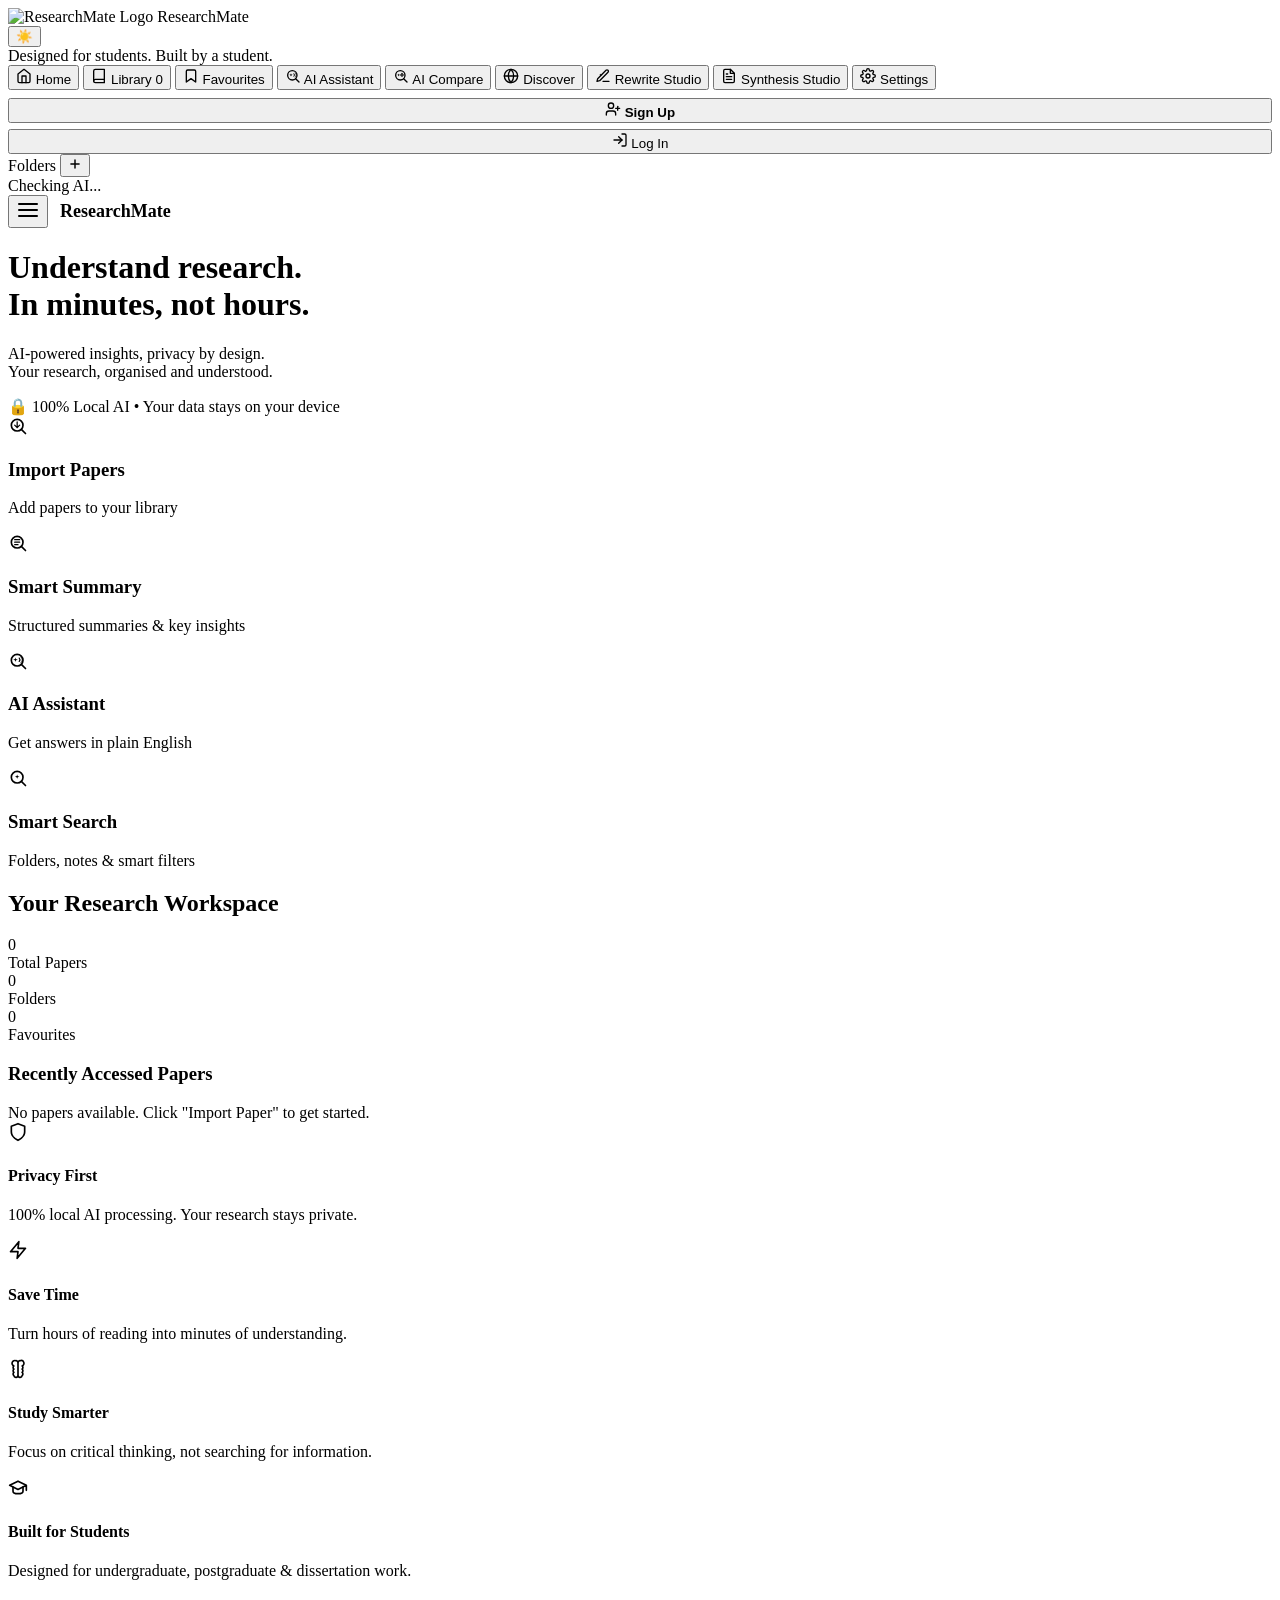
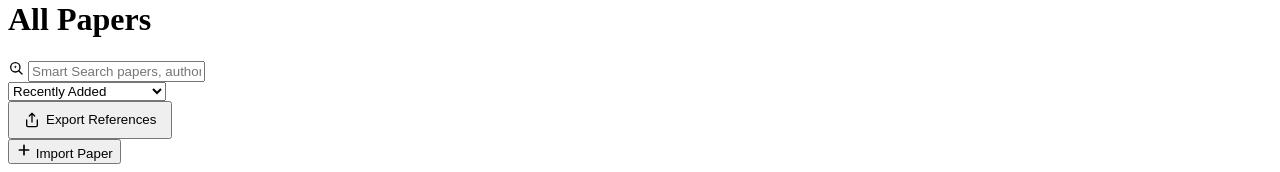
==== static/index.html @ bedfba9a "Add color picker to highlighter and support highlighting table cells" ====
<!DOCTYPE html>
<html lang="en">
<head>
  <meta charset="UTF-8" />
  <meta name="viewport" content="width=device-width, initial-scale=1.0" />
  <script>
    window.onerror = function(msg, url, line, col, error) {
      const div = document.createElement('div');
      div.style.position = 'fixed';
      div.style.top = '0';
      div.style.left = '0';
      div.style.width = '100%';
      div.style.background = '#ef4444';
      div.style.color = '#fff';
      div.style.padding = '12px';
      div.style.zIndex = '999999';
      div.style.fontSize = '14px';
      div.style.fontWeight = 'bold';
      div.style.boxShadow = '0 4px 12px rgba(0,0,0,0.2)';
      div.textContent = 'JS Error: ' + msg + ' in ' + url + ' (Line ' + line + ', Col ' + col + ')';
      document.body.appendChild(div);
      return false;
    };
  </script>
  <title>ResearchMate — AI Academic Research Workspace</title>
  <meta name="description" content="Import, summarise and chat with your academic research papers using local AI. Built for university students." />
  <link rel="icon" type="image/x-icon" href="static/favicon.ico" />
  <link rel="preconnect" href="https://fonts.googleapis.com" />
  <link rel="preconnect" href="https://fonts.gstatic.com" crossorigin />
  <link href="https://fonts.googleapis.com/css2?family=Inter:wght@300;400;500;600;700;800&display=swap" rel="stylesheet" />
  <link rel="stylesheet" href="static/css/main.css?v=28" />
  <script src="https://cdn.jsdelivr.net/npm/marked/marked.min.js"></script>
  <script src="https://cdn.jsdelivr.net/npm/@supabase/supabase-js@2"></script>
</head>
<body>
  <div id="app">
    <!-- Sidebar -->
    <aside class="sidebar" id="sidebar">
      <div class="sidebar-header">
        <div class="sidebar-header-top">
          <div class="logo" onclick="navigateTo('home')" style="cursor: pointer;">
            <img class="logo-img" src="static/logo.jpg" alt="ResearchMate Logo" />
            <span class="logo-text">ResearchMate</span>
          </div>
          <button class="theme-toggle" id="theme-toggle" onclick="toggleTheme()" title="Toggle Day/Night Mode">
            ☀️
          </button>
        </div>
        <div class="sidebar-tagline">
          <span class="tagline-line1">Designed for students.</span>
          <span class="tagline-line2">Built by a student.</span>
        </div>
      </div>

      <nav class="sidebar-nav">
        <button class="nav-item active" id="nav-home" onclick="navigateTo('home')">
          <svg width="16" height="16" viewBox="0 0 24 24" fill="none" stroke="currentColor" stroke-width="2" stroke-linecap="round" stroke-linejoin="round"><path d="M3 9l9-7 9 7v11a2 2 0 0 1-2 2H5a2 2 0 0 1-2-2z" /><polyline points="9 22 9 12 15 12 15 22" /></svg>
          Home
        </button>
        <button class="nav-item" id="nav-all" onclick="navigateTo('all')">
          <svg width="16" height="16" viewBox="0 0 24 24" fill="none" stroke="currentColor" stroke-width="2" stroke-linecap="round" stroke-linejoin="round"><path d="M4 19.5A2.5 2.5 0 0 1 6.5 17H20" /><path d="M6.5 2H20v20H6.5A2.5 2.5 0 0 1 4 19.5v-15A2.5 2.5 0 0 1 6.5 2z" /></svg>
          Library
          <span class="nav-badge" id="badge-all">0</span>
        </button>
        <button class="nav-item" id="nav-favourites" onclick="navigateTo('favourites')">
          <svg width="16" height="16" viewBox="0 0 24 24" fill="none" stroke="currentColor" stroke-width="2" stroke-linecap="round" stroke-linejoin="round"><path d="M19 21l-7-5-7 5V5a2 2 0 0 1 2-2h10a2 2 0 0 1 2 2z" /></svg>
          Favourites
        </button>
        <button class="nav-item" id="nav-global-chat" onclick="navigateTo('global-chat')">
          <svg width="16" height="16" viewBox="0 0 24 24" fill="none" stroke="currentColor" stroke-width="2" stroke-linecap="round" stroke-linejoin="round"><circle cx="11" cy="11" r="7" /><line x1="16" y1="16" x2="21" y2="21" /><path d="M9 7.5 C9 9.5, 8 10.5, 6 10.5 C8 10.5, 9 11.5, 9 13.5 C9 11.5, 10 10.5, 12 10.5 C10 10.5, 9 9.5, 9 7.5 Z" fill="currentColor" stroke="none" /><path d="M13.5 8.5 A 3 3 0 0 1 13.5 12.5" stroke="currentColor" stroke-width="1.5" stroke-linecap="round" fill="none" /><path d="M15.5 7 A 5 5 0 0 1 15.5 14" stroke="currentColor" stroke-width="1.5" stroke-linecap="round" fill="none" opacity="0.6" /></svg>
          AI Assistant
        </button>
        <button class="nav-item" id="nav-comparisons" onclick="navigateTo('comparisons')">
          <svg width="16" height="16" viewBox="0 0 24 24" fill="none" stroke="currentColor" stroke-width="2" stroke-linecap="round" stroke-linejoin="round"><circle cx="11" cy="11" r="7" /><line x1="16" y1="16" x2="21" y2="21" /><path d="M8.5 8 C8.5 9.5, 7.5 10.5, 6 10.5 C7.5 10.5, 8.5 11.5, 8.5 13 C8.5 11.5, 9.5 10.5, 11 10.5 C9.5 10.5, 8.5 9.5, 8.5 8 Z" fill="currentColor" stroke="none" /><path d="M13.5 8 C13.5 9.5, 12.5 10.5, 11 10.5 C12.5 10.5, 13.5 11.5, 13.5 13 C13.5 11.5, 14.5 10.5, 16 10.5 C14.5 10.5, 13.5 9.5, 13.5 8 Z" stroke="currentColor" stroke-width="1.5" fill="none" /></svg>
          AI Compare
        </button>
        <button class="nav-item" id="nav-web-references" onclick="navigateTo('web-references')">
          <svg width="16" height="16" viewBox="0 0 24 24" fill="none" stroke="currentColor" stroke-width="2" stroke-linecap="round" stroke-linejoin="round"><circle cx="12" cy="12" r="10"/><path d="M12 2a14.5 14.5 0 0 0 0 20 14.5 14.5 0 0 0 0-20"/><path d="M2 12h20"/></svg>
          Discover
        </button>
        <button class="nav-item" id="nav-rewrite-studio" onclick="navigateTo('rewrite-studio')">
          <svg width="16" height="16" viewBox="0 0 24 24" fill="none" stroke="currentColor" stroke-width="2" stroke-linecap="round" stroke-linejoin="round">
            <path d="M12 20h9" />
            <path d="M16.5 3.5a2.121 2.121 0 0 1 3 3L7 19l-4 1 1-4L16.5 3.5z" />
            <path d="M8.5 8 C8.5 9.5, 7.5 10.5, 6 10.5 C7.5 10.5, 8.5 11.5, 8.5 13 C8.5 11.5, 9.5 10.5, 11 10.5 C9.5 10.5, 8.5 9.5, 8.5 8 Z" fill="currentColor" stroke="none" />
          </svg>
          Rewrite Studio
        </button>
        <button class="nav-item" id="nav-synthesis-studio" onclick="navigateTo('synthesis-studio')">
          <svg width="16" height="16" viewBox="0 0 24 24" fill="none" stroke="currentColor" stroke-width="2" stroke-linecap="round" stroke-linejoin="round"><path d="M14 2H6a2 2 0 0 0-2 2v16a2 2 0 0 0 2 2h12a2 2 0 0 0 2-2V8z"></path><polyline points="14 2 14 8 20 8"></polyline><line x1="16" y1="13" x2="8" y2="13"></line><line x1="16" y1="17" x2="8" y2="17"></line><polyline points="10 9 9 9 8 9"></polyline></svg>
          Synthesis Studio
        </button>
        <button class="nav-item" id="nav-settings" onclick="navigateTo('settings')">
          <svg width="16" height="16" viewBox="0 0 24 24" fill="none" stroke="currentColor" stroke-width="2" stroke-linecap="round" stroke-linejoin="round"><circle cx="12" cy="12" r="3" /><path d="M19.4 15a1.65 1.65 0 0 0 .33 1.82l.06.06a2 2 0 1 1-2.83 2.83l-.06-.06a1.65 1.65 0 0 0-1.82-.33 1.65 1.65 0 0 0-1 1.51V21a2 2 0 0 1-4 0v-.09A1.65 1.65 0 0 0 9 19.4a1.65 1.65 0 0 0-1.82.33l-.06.06a2 2 0 1 1-2.83-2.83l.06-.06a1.65 1.65 0 0 0 .33-1.82 1.65 1.65 0 0 0-1.51-1H3a2 2 0 0 1 0-4h.09A1.65 1.65 0 0 0 4.6 9a1.65 1.65 0 0 0-.33-1.82l-.06-.06a2 2 0 1 1 2.83-2.83l.06.06a1.65 1.65 0 0 0 1.82.33H9a1.65 1.65 0 0 0 1-1.51V3a2 2 0 0 1 4 0v.09a1.65 1.65 0 0 0 1 1.51 1.65 1.65 0 0 0 1.82-.33l.06-.06a2 2 0 1 1 2.83 2.83l-.06.06a1.65 1.65 0 0 0-.33 1.82V9a1.65 1.65 0 0 0 1.51 1H21a2 2 0 0 1 0 4h-.09a1.65 1.65 0 0 0-1.51 1z" /></svg>
          Settings
        </button>

        <!-- Auth buttons - shown when logged out; replaced with user info when logged in -->
        <div id="sidebar-auth-section" style="margin-top: auto; padding-top: 8px; border-top: 1px solid var(--border); display: flex; flex-direction: column; gap: 6px;">
          <div id="auth-user-info" style="display: none; padding: 8px 12px; font-size: 13px; color: var(--text-secondary); align-items: center; gap: 8px;">
            <span style="font-size: 16px;">🔐</span>
            <span id="auth-handle-display"></span>
          </div>
          <button class="nav-item" id="btn-sidebar-signup" onclick="openAuthModal('signup')" style="color: var(--primary); font-weight: 600;">
            <svg width="16" height="16" viewBox="0 0 24 24" fill="none" stroke="currentColor" stroke-width="2" stroke-linecap="round" stroke-linejoin="round"><path d="M16 21v-2a4 4 0 0 0-4-4H6a4 4 0 0 0-4 4v2"></path><circle cx="9" cy="7" r="4"></circle><line x1="19" y1="8" x2="19" y2="14"></line><line x1="22" y1="11" x2="16" y2="11"></line></svg>
            Sign Up
          </button>
          <button class="nav-item" id="btn-sidebar-login" onclick="openAuthModal('login')">
            <svg width="16" height="16" viewBox="0 0 24 24" fill="none" stroke="currentColor" stroke-width="2" stroke-linecap="round" stroke-linejoin="round"><path d="M15 3h4a2 2 0 0 1 2 2v14a2 2 0 0 1-2 2h-4"></path><polyline points="10 17 15 12 10 7"></polyline><line x1="15" y1="12" x2="3" y2="12"></line></svg>
            Log In
          </button>
          <button class="nav-item" id="btn-sidebar-logout" onclick="logout()" style="display: none; color: #ef4444;">
            <svg width="16" height="16" viewBox="0 0 24 24" fill="none" stroke="currentColor" stroke-width="2" stroke-linecap="round" stroke-linejoin="round"><path d="M9 21H5a2 2 0 0 1-2-2V5a2 2 0 0 1 2-2h4"></path><polyline points="16 17 21 12 16 7"></polyline><line x1="21" y1="12" x2="9" y2="12"></line></svg>
            Log Out
          </button>
        </div>
      </nav>

      <div class="sidebar-section">
        <div class="sidebar-section-header">
          <span>Folders</span>
          <button class="btn-icon" onclick="openNewFolderModal()" title="New folder">
            <svg width="14" height="14" viewBox="0 0 24 24" fill="none"><path d="M12 5v14M5 12h14" stroke="currentColor" stroke-width="2.5" stroke-linecap="round"/></svg>
          </button>
        </div>
        <div id="folder-list" class="folder-list">
          <!-- Folders rendered here -->
        </div>
      </div>

      <div class="sidebar-footer">
        <div class="ai-status" id="ai-status">
          <span class="status-dot" id="status-dot"></span>
          <span id="status-text">Checking AI...</span>
        </div>
      </div>
    </aside>

    <!-- Mobile Sidebar Overlay -->
    <div class="mobile-overlay" id="mobile-overlay" onclick="toggleSidebar()"></div>

    <!-- Main Content -->
    <main class="main-content">

      <!-- Greeting Bar (top-right, shown when logged in) -->
      <div id="greeting-bar" style="display:none; position:fixed; top:16px; right:20px; z-index:500; background:var(--surface); border:1px solid var(--border); border-radius:40px; padding:8px 18px; display:none; align-items:center; gap:8px; box-shadow:0 4px 20px rgba(0,0,0,0.15); backdrop-filter:blur(10px); font-size:13.5px; font-weight:500; color:var(--text);">
        <span id="greeting-emoji" style="font-size:16px;">☀️</span>
        <span id="greeting-text"></span>
      </div>

      <!-- Mobile Header -->
      <div class="mobile-header">
        <div style="display: flex; align-items: center; gap: 12px;">
          <button class="hamburger-btn" onclick="toggleSidebar()">
            <svg width="24" height="24" viewBox="0 0 24 24" fill="none" stroke="currentColor" stroke-width="2" stroke-linecap="round" stroke-linejoin="round"><line x1="3" y1="12" x2="21" y2="12"></line><line x1="3" y1="6" x2="21" y2="6"></line><line x1="3" y1="18" x2="21" y2="18"></line></svg>
          </button>
          <span style="font-size: 18px; font-weight: 700; color: var(--text);">ResearchMate</span>
        </div>
      </div>

      <!-- AUTH MODAL -->
      <div id="auth-modal-overlay" onclick="closeAuthModal()" style="display:none; position:fixed; inset:0; background:rgba(0,0,0,0.6); z-index:1000; backdrop-filter:blur(4px); align-items:center; justify-content:center;">
        <div onclick="event.stopPropagation()" style="background:var(--surface); border:1px solid var(--border); border-radius:24px; padding:40px; max-width:400px; width:calc(100% - 48px); text-align:center; box-shadow:0 24px 60px rgba(0,0,0,0.3); animation:slideUp 0.3s ease-out;">
          <img src="static/logo.jpg" alt="ResearchMate" style="width:56px;height:56px;border-radius:14px;margin-bottom:12px;border:none;outline:none;" />
          <h2 id="auth-modal-title" style="font-size:22px;font-weight:700;color:var(--text);margin:0 0 6px;">Sign Up</h2>
          <p style="color:var(--text-secondary);font-size:13px;margin-bottom:28px;">Choose a username and passphrase.</p>
          <div style="display:flex;flex-direction:column;gap:14px;text-align:left;">
            <div id="auth-name-field">
              <label style="font-size:12px;font-weight:600;color:var(--text-secondary);display:block;margin-bottom:6px;">Your Name <span style='color:var(--text-muted);font-weight:400;'>(how you want to be addressed)</span></label>
              <input type="text" id="auth-displayname" placeholder="e.g. Zaynab" autocomplete="name" style="width:100%;padding:13px 14px;background:var(--bg);border:1px solid var(--border);border-radius:12px;font-size:15px;color:var(--text);outline:none;box-sizing:border-box;" />
            </div>
            <div>
              <label style="font-size:12px;font-weight:600;color:var(--text-secondary);display:block;margin-bottom:6px;">Username</label>
              <div style="display:flex;align-items:center;background:var(--bg);border:1px solid var(--border);border-radius:12px;padding:0 14px;">
                <span style="color:var(--text-muted);font-weight:700;margin-right:6px;">@</span>
                <input type="text" id="auth-handle" placeholder="yourname" autocomplete="username" style="border:none;background:transparent;padding:13px 0;width:100%;outline:none;font-size:15px;color:var(--text);" />
              </div>
            </div>
            <div>
              <label style="font-size:12px;font-weight:600;color:var(--text-secondary);display:block;margin-bottom:6px;">Passphrase</label>
              <input type="password" id="auth-passphrase" placeholder="anything you like" autocomplete="current-password" style="width:100%;padding:13px 14px;background:var(--bg);border:1px solid var(--border);border-radius:12px;font-size:15px;color:var(--text);outline:none;box-sizing:border-box;" />
            </div>
            <button id="auth-modal-submit" class="auth-btn" style="margin-top:4px;" onclick="handleAuth(document.getElementById('auth-modal-title').textContent === 'Sign Up' ? 'signup' : 'login')">Sign Up</button>
            <button onclick="toggleAuthMode()" style="background:none;border:none;color:var(--text-secondary);font-size:13px;cursor:pointer;padding:4px;">Already have an account? <span style='color:var(--primary);font-weight:600;' id='auth-toggle-text'>Log In instead</span></button>
          </div>
          <p class="auth-error" id="auth-error-msg" style="margin-top:12px;"></p>
        </div>
      </div>

      <!-- HOME / DASHBOARD VIEW -->
      <div id="view-home" class="view">
        <div class="home-container">
          <!-- Hero Section -->
          <div class="home-hero-section">
            <div class="home-hero-left">
              <h1 class="home-hero-title">
                Understand research.<br>
                <span class="text-gradient">In minutes, not hours.</span>
              </h1>
              <p class="home-hero-subtitle">
                AI-powered insights, privacy by design.<br>
                Your research, organised and understood.
              </p>
              <div class="home-privacy-badge">
                <span class="lock-icon">🔒</span>
                <span>100% Local AI • Your data stays on your device</span>
              </div>
            </div>
            
            <div class="home-hero-right">
              <!-- Feature Cards -->
              <div class="home-feature-card" onclick="openImportModal()">
                <div class="feature-icon-wrapper blue-bg">
                  <svg width="20" height="20" viewBox="0 0 24 24" fill="none" stroke="currentColor" stroke-width="2" stroke-linecap="round" stroke-linejoin="round"><circle cx="11" cy="11" r="7" /><line x1="16" y1="16" x2="21" y2="21" /><path d="M11 7v7M8 11l3 3 3-3" stroke-width="1.5" /></svg>
                </div>
                <div class="feature-card-content">
                  <h3>Import Papers</h3>
                  <p>Add papers to your library</p>
                </div>
              </div>
              
              <div class="home-feature-card" onclick="navigateTo('all')">
                <div class="feature-icon-wrapper purple-bg">
                  <svg width="20" height="20" viewBox="0 0 24 24" fill="none" stroke="currentColor" stroke-width="2" stroke-linecap="round" stroke-linejoin="round"><circle cx="11" cy="11" r="7" /><line x1="16" y1="16" x2="21" y2="21" /><line x1="8" y1="8" x2="14" y2="8" stroke-width="1.5" /><line x1="8" y1="11" x2="14" y2="11" stroke-width="1.5" /><line x1="8" y1="14" x2="12" y2="14" stroke-width="1.5" /></svg>
                </div>
                <div class="feature-card-content">
                  <h3>Smart Summary</h3>
                  <p>Structured summaries & key insights</p>
                </div>
              </div>
              
              <div class="home-feature-card" onclick="navigateTo('global-chat')">
                <div class="feature-icon-wrapper green-bg">
                  <svg width="20" height="20" viewBox="0 0 24 24" fill="none" stroke="currentColor" stroke-width="2" stroke-linecap="round" stroke-linejoin="round"><circle cx="11" cy="11" r="7" /><line x1="16" y1="16" x2="21" y2="21" /><path d="M9 7.5 C9 9.5, 8 10.5, 6 10.5 C8 10.5, 9 11.5, 9 13.5 C9 11.5, 10 10.5, 12 10.5 C10 10.5, 9 9.5, 9 7.5 Z" fill="currentColor" stroke="none" /><path d="M13.5 8.5 A 3 3 0 0 1 13.5 12.5" stroke="currentColor" stroke-width="1.5" stroke-linecap="round" fill="none" /><path d="M15.5 7 A 5 5 0 0 1 15.5 14" stroke="currentColor" stroke-width="1.5" stroke-linecap="round" fill="none" opacity="0.6" /></svg>
                </div>
                <div class="feature-card-content">
                  <h3>AI Assistant</h3>
                  <p>Get answers in plain English</p>
                </div>
              </div>
              
              <div class="home-feature-card" onclick="navigateTo('all')">
                <div class="feature-icon-wrapper orange-bg">
                  <svg width="20" height="20" viewBox="0 0 24 24" fill="none" stroke="currentColor" stroke-width="2" stroke-linecap="round" stroke-linejoin="round"><circle cx="11" cy="11" r="7" /><line x1="16" y1="16" x2="21" y2="21" /><path d="M11 7.5 C11 9.5, 10 10.5, 8 10.5 C10 10.5, 11 11.5, 11 13.5 C11 11.5, 12 10.5, 14 10.5 C12 10.5, 11 9.5, 11 7.5 Z" fill="currentColor" stroke="none" /></svg>
                </div>
                <div class="feature-card-content">
                  <h3>Smart Search</h3>
                  <p>Folders, notes & smart filters</p>
                </div>
              </div>
            </div>
          </div>

          <!-- Library Mockup / Dashboard Stats & Recent Papers -->
          <div class="home-dashboard-section">
            <h2 class="home-section-title">Your Research Workspace</h2>
            
            <div class="home-dashboard-grid">
              <!-- Left side: Quick Stats -->
              <div class="home-stats-panel">
                <div class="stat-item">
                  <div class="stat-number" id="home-stat-total">0</div>
                  <div class="stat-label">Total Papers</div>
                </div>
                <div class="stat-item">
                  <div class="stat-number" id="home-stat-folders">0</div>
                  <div class="stat-label">Folders</div>
                </div>
                <div class="stat-item">
                  <div class="stat-number" id="home-stat-favourites">0</div>
                  <div class="stat-label">Favourites</div>
                </div>
              </div>
              
              <!-- Right side: Recent Papers List -->
              <div class="home-recent-papers-panel">
                <h3>Recently Accessed Papers</h3>
                <div class="recent-papers-list" id="home-recent-papers-list">
                  <div class="no-recent-papers">No papers available. Click "Import Paper" to get started.</div>
                </div>
              </div>
            </div>
          </div>

          <!-- Feature Highlights Footer Bar -->
          <div class="home-features-footer">
            <div class="highlight-item">
              <div class="highlight-icon">
                <svg width="20" height="20" viewBox="0 0 24 24" fill="none" stroke="currentColor" stroke-width="2" stroke-linecap="round" stroke-linejoin="round"><path d="M12 22s8-4 8-10V5l-8-3-8 3v7c0 6 8 10 8 10z"/></svg>
              </div>
              <div class="highlight-text">
                <h4>Privacy First</h4>
                <p>100% local AI processing. Your research stays private.</p>
              </div>
            </div>
            
            <div class="highlight-item">
              <div class="highlight-icon">
                <svg width="20" height="20" viewBox="0 0 24 24" fill="none" stroke="currentColor" stroke-width="2" stroke-linecap="round" stroke-linejoin="round"><polygon points="13 2 3 14 12 14 11 22 21 10 12 10 13 2"/></svg>
              </div>
              <div class="highlight-text">
                <h4>Save Time</h4>
                <p>Turn hours of reading into minutes of understanding.</p>
              </div>
            </div>
            
            <div class="highlight-item">
              <div class="highlight-icon">
                <svg width="20" height="20" viewBox="0 0 24 24" fill="none" stroke="currentColor" stroke-width="2" stroke-linecap="round" stroke-linejoin="round"><path d="M9.5 2A2.5 2.5 0 0 1 12 4.5v15a2.5 2.5 0 0 1-4.96.44 2.5 2.5 0 0 1 0-3.88 2.5 2.5 0 0 1 0-3.88 2.5 2.5 0 0 1 0-3.88A2.5 2.5 0 0 1 9.5 2zM14.5 2A2.5 2.5 0 0 0 12 4.5v15a2.5 2.5 0 0 0 4.96.44 2.5 2.5 0 0 0 0-3.88 2.5 2.5 0 0 0 0-3.88 2.5 2.5 0 0 0 0-3.88A2.5 2.5 0 0 0 14.5 2z"/></svg>
              </div>
              <div class="highlight-text">
                <h4>Study Smarter</h4>
                <p>Focus on critical thinking, not searching for information.</p>
              </div>
            </div>
            
            <div class="highlight-item">
              <div class="highlight-icon">
                <svg width="20" height="20" viewBox="0 0 24 24" fill="none" stroke="currentColor" stroke-width="2" stroke-linecap="round" stroke-linejoin="round"><path d="M22 10v6M2 10l10-5 10 5-10 5z"/><path d="M6 12v5c0 2 2 3 6 3s6-1 6-3v-5"/></svg>
              </div>
              <div class="highlight-text">
                <h4>Built for Students</h4>
                <p>Designed for undergraduate, postgraduate & dissertation work.</p>
              </div>
            </div>
          </div>
        </div>
      </div>

      <!-- LIBRARY VIEW -->
      <div id="view-library" class="view">
        <div class="topbar">
          <div class="topbar-left">
            <h1 class="page-title" id="page-title">All Papers</h1>
          </div>
          <div class="topbar-center">
            <div class="search-wrapper">
              <svg class="search-icon" width="16" height="16" viewBox="0 0 24 24" fill="none" stroke="currentColor" stroke-width="2" stroke-linecap="round" stroke-linejoin="round"><circle cx="11" cy="11" r="7" /><line x1="16" x2="21" y1="16" y2="21" /><path d="M11 7.5 C11 9.5, 10 10.5, 8 10.5 C10 10.5, 11 11.5, 11 13.5 C11 11.5, 12 10.5, 14 10.5 C12 10.5, 11 9.5, 11 7.5 Z" fill="currentColor" stroke="none" /></svg>
              <input type="text" id="search-input" class="search-input" placeholder="Smart Search papers, authors, keywords..." oninput="handleSearch(this.value)" />
              <button class="search-clear" id="search-clear" onclick="clearSearch()" style="display:none">✕</button>
            </div>
          </div>
          <div class="topbar-right">
            <select class="sort-select" id="sort-select" onchange="handleSort(this.value)">
              <option value="created_at">Recently Added</option>
              <option value="title">Title (A-Z)</option>
              <option value="author">First Author (A-Z)</option>
              <option value="read_count">Most Frequently Read</option>
              <option value="last_opened">Most Recently Opened</option>
              <optgroup label="Paper Length">
                <option value="pages_desc">Longest First</option>
                <option value="pages_asc">Shortest First</option>
              </optgroup>
              <optgroup label="Publication Year">
                <option value="year_desc">Newest First</option>
                <option value="year_asc">Oldest First</option>
              </optgroup>
            </select>
            <button class="btn-secondary" onclick="exportActiveCitations()" title="Export References List" style="display: flex; align-items: center; gap: 6px; padding: 9px 14px;">
              <svg width="16" height="16" viewBox="0 0 24 24" fill="none" stroke="currentColor" stroke-width="2" stroke-linecap="round" stroke-linejoin="round"><path d="M4 12v8a2 2 0 0 0 2 2h12a2 2 0 0 0 2-2v-8M16 6l-4-4-4 4M12 2v13"/></svg>
              Export References
            </button>
            <button class="btn-primary" onclick="startComparisonSelection()" id="compare-init-btn" style="background: var(--accent); display: none; align-items: center; gap: 6px;">
              <svg width="16" height="16" viewBox="0 0 24 24" fill="none" stroke="currentColor" stroke-width="2" stroke-linecap="round" stroke-linejoin="round"><circle cx="11" cy="11" r="7" /><line x1="16" y1="16" x2="21" y2="21" /><path d="M8.5 8 C8.5 9.5, 7.5 10.5, 6 10.5 C7.5 10.5, 8.5 11.5, 8.5 13 C8.5 11.5, 9.5 10.5, 11 10.5 C9.5 10.5, 8.5 9.5, 8.5 8 Z" fill="currentColor" stroke="none" /><path d="M13.5 8 C13.5 9.5, 12.5 10.5, 11 10.5 C12.5 10.5, 13.5 11.5, 13.5 13 C13.5 11.5, 14.5 10.5, 16 10.5 C14.5 10.5, 13.5 9.5, 13.5 8 Z" stroke="currentColor" stroke-width="1.5" fill="none" /></svg>
              AI Compare (<span id="selected-papers-count">0</span>)
            </button>
            <button class="btn-primary" onclick="openImportModal()" id="import-btn">
              <svg width="16" height="16" viewBox="0 0 24 24" fill="none"><path d="M12 5v14M5 12h14" stroke="currentColor" stroke-width="2.5" stroke-linecap="round"/></svg>
              Import Paper
            </button>
          </div>
        </div>

        <div id="papers-grid" class="papers-grid">
          <!-- Paper cards rendered here -->
        </div>

        <!-- Empty state -->
        <div id="empty-state" class="empty-state" style="display:none">
          <div class="empty-icon">
            <svg width="64" height="64" viewBox="0 0 24 24" fill="none"><path d="M14 2H6a2 2 0 0 0-2 2v16a2 2 0 0 0 2 2h12a2 2 0 0 0 2-2V8z" stroke="currentColor" stroke-width="1.5"/><polyline points="14 2 14 8 20 8" stroke="currentColor" stroke-width="1.5"/></svg>
          </div>
          <h2 class="empty-title">No papers yet</h2>
          <p class="empty-desc">Import your first research paper to get started.<br/>Supports PDF files up to 50MB.</p>
          <button class="btn-primary" onclick="openImportModal()">
            <svg width="16" height="16" viewBox="0 0 24 24" fill="none"><path d="M12 5v14M5 12h14" stroke="currentColor" stroke-width="2.5" stroke-linecap="round"/></svg>
            Import Your First Paper
          </button>
        </div>
      </div>

      <!-- GLOBAL CHAT VIEW -->
      <div id="view-global-chat" class="view" style="display:none; flex-direction: column;">
        <div class="detail-topbar">
          <div class="detail-title-area">
            <div style="display:flex; align-items:center; gap:8px;">
              <span id="global-chat-title-display" class="detail-title" style="cursor:pointer;" title="Click to rename" onclick="startRenamingGlobalChat()">✨ AI Assistant (Library)</span>
              <input id="global-chat-title-input" class="inline-rename-input" style="display:none;" onblur="saveGlobalChatTitle()" onkeydown="if(event.key==='Enter')saveGlobalChatTitle();" />
              <button class="btn-icon-sm" onclick="startRenamingGlobalChat()" title="Rename session" style="color:var(--text-3); flex-shrink:0;">
                <svg width="13" height="13" viewBox="0 0 24 24" fill="none"><path d="M11 4H4a2 2 0 0 0-2 2v14a2 2 0 0 0 2 2h14a2 2 0 0 0 2-2v-7" stroke="currentColor" stroke-width="2" stroke-linecap="round" stroke-linejoin="round"/><path d="M18.5 2.5a2.121 2.121 0 1 1 3 3L12 15l-4 1 1-4 9.5-9.5z" stroke="currentColor" stroke-width="2" stroke-linecap="round" stroke-linejoin="round"/></svg>
              </button>
            </div>
            <span class="detail-meta">Query and search across all your imported papers</span>
          </div>
          <div class="detail-actions">
            <button class="btn-icon btn-danger" onclick="clearGlobalChatHistory()" title="Clear chat history">
              <svg width="16" height="16" viewBox="0 0 24 24" fill="none"><polyline points="3 6 5 6 21 6" stroke="currentColor" stroke-width="2" stroke-linecap="round"/><path d="M19 6l-1 14H6L5 6" stroke="currentColor" stroke-width="2" stroke-linecap="round"/><path d="M10 11v6M14 11v6" stroke="currentColor" stroke-width="2" stroke-linecap="round"/><path d="M9 6V4h6v2" stroke="currentColor" stroke-width="2" stroke-linecap="round"/></svg>
            </button>
          </div>
        </div>
        
        <div class="global-chat-layout" style="display: flex; flex-direction: column; flex: 1; height: calc(100vh - 120px); padding: 24px;">
          <div class="chat-messages" id="global-chat-messages" style="flex: 1; max-height: none;">
            <div class="chat-welcome">
              <div class="chat-welcome-icon">📚</div>
              <p style="font-weight: 500; font-size: 15px; color: var(--text);">Ask questions across all your imported papers</p>
              <p style="font-size: 13.5px; color: var(--text-2); max-width: 500px; margin-top: 4px;">The AI will retrieve relevant sections from any PDF in your library and cite its sources with clickable links.</p>
              <span class="generating-note" style="margin-top: 8px;">Ensure your papers have been summarized or indexed so their embeddings are ready!</span>
            </div>
          </div>
          
          <div class="chat-input-area">
            <textarea id="global-chat-input" class="chat-input" placeholder="e.g. What qualifications does Zaynab Chaudhry hold?" onkeydown="handleGlobalChatKey(event)"></textarea>
            <button class="btn-send" id="global-send-btn" onclick="sendGlobalChatMessage()">
              <svg width="18" height="18" viewBox="0 0 24 24" fill="none"><path d="M22 2L11 13M22 2l-7 20-4-9-9-4 20-7z" stroke="currentColor" stroke-width="2" stroke-linecap="round" stroke-linejoin="round"/></svg>
            </button>
          </div>
        </div>
      </div>

      <!-- WEB REFERENCES VIEW -->
      <div id="view-web-references" class="view" style="display:none; padding: 32px; max-width: 800px; overflow-y: auto; margin: 0 auto; width: 100%;">
        <h1 class="view-title" style="margin-bottom: 8px;">Discover</h1>
        <p style="font-size: 14px; color: var(--text-2); margin-bottom: 24px;">Search across millions of academic papers, articles, and scientific journals instantly.</p>
        
        <div style="display: flex; gap: 12px; margin-bottom: 16px;">
          <input type="text" id="global-references-input" class="text-input" placeholder="e.g. latest research on human cell biology..." onkeydown="if(event.key === 'Enter') searchGlobalWebReferences()">
          <button class="btn-primary" onclick="searchGlobalWebReferences()" style="padding: 0 24px;">Search</button>
        </div>
        
        <div id="discover-recent-searches" style="display: flex; gap: 8px; flex-wrap: wrap; margin-bottom: 32px;">
          <!-- Recent searches will go here -->
        </div>
        
        <div id="global-references-loading" class="summary-generating" style="display:none;">
          <div class="spinner"></div>
          <p>Searching academic databases...</p>
        </div>
        
        <div id="global-references-content" class="references-content">
          <div class="empty-state" style="padding: 40px; text-align: center; color: var(--text-2);">
            <div style="font-size: 32px; margin-bottom: 16px;">🔍</div>
            <p>Enter a topic to find academic references.</p>
          </div>
        </div>
      </div>

      <!-- SYNTHESIS STUDIO VIEW -->
      <div id="view-synthesis-studio" class="view" style="display:none; padding: 32px; max-width: 800px; margin: 0 auto; width: 100%; overflow-y: auto;">
        <h1 class="view-title" style="margin-bottom: 8px;">Synthesis Studio</h1>
        <p style="font-size: 14px; color: var(--text-2); margin-bottom: 32px;">Combine multiple sources into a single, cohesive academic document.</p>
        
        <!-- Source Selection -->
        <div style="margin-bottom: 24px;">
          <h3 style="font-size: 16px; font-weight: 600; margin-bottom: 12px; color: var(--text);">1. Select Sources</h3>
          <div style="display: flex; flex-direction: column; gap: 12px; background: var(--surface); padding: 16px; border: 1px solid var(--border); border-radius: var(--radius-md);">
            <div>
              <label style="font-size: 13px; font-weight: 500; color: var(--text-2); display: block; margin-bottom: 8px;">From Library</label>
              <div id="synthesis-library-papers" style="display: flex; flex-direction: column; gap: 8px; max-height: 200px; overflow-y: auto; padding-right: 8px;">
                <!-- Populated via JS -->
              </div>
            </div>
            <div style="border-top: 1px solid var(--border); padding-top: 12px; margin-top: 4px;">
              <label style="font-size: 13px; font-weight: 500; color: var(--text-2); display: block; margin-bottom: 8px;">Manual Input (Optional)</label>
              <textarea id="synthesis-manual-text" class="text-input" placeholder="Paste any additional text or notes here..." style="min-height: 100px; resize: vertical;"></textarea>
            </div>
          </div>
        </div>

        <!-- Formatting & Instructions -->
        <div style="margin-bottom: 24px;">
          <h3 style="font-size: 16px; font-weight: 600; margin-bottom: 12px; color: var(--text);">2. Instructions</h3>
          <div style="display: flex; flex-direction: column; gap: 16px; background: var(--surface); padding: 16px; border: 1px solid var(--border); border-radius: var(--radius-md);">
            <div>
              <label style="font-size: 13px; font-weight: 500; color: var(--text-2); display: block; margin-bottom: 8px;">Formatting Style</label>
              <select id="synthesis-format-style" class="text-input" style="cursor: pointer;">
                <option value="APA 7">APA 7 (American Psychological Association 7th edition)</option>
                <option value="Harvard">Harvard</option>
                <option value="AMA">AMA (American Medical Association)</option>
                <option value="ACS">American Chemical Society</option>
                <option value="APA 6">APA 6 (American Psychological Association 6th edition)</option>
                <option value="Chicago (author-date)">Chicago Manual of Style 18th edition (author-date)</option>
                <option value="Chicago (full note)">Chicago Manual of Style 18th edition (full note)</option>
                <option value="CSE">Council of Science Editors, Name-Year</option>
                <option value="Harvard (Australia)">Harvard (Australia style)</option>
                <option value="IEEE">IEEE</option>
                <option value="MHRA">MHRA (Modern Humanities Research Association)</option>
                <option value="MLA 8">MLA 8</option>
                <option value="MLA 9">MLA 9</option>
                <option value="OSCOLA">OSCOLA</option>
                <option value="Vancouver">Vancouver</option>
              </select>
            </div>
            <div>
              <label style="font-size: 13px; font-weight: 500; color: var(--text-2); display: block; margin-bottom: 8px;">Custom Prompt (Optional)</label>
              <textarea id="synthesis-custom-prompt" class="text-input" placeholder="e.g. Write a literature review focusing on the differences between these methodologies..." style="min-height: 80px; resize: vertical;"></textarea>
            </div>
          </div>
        </div>

        <!-- Action -->
        <div style="margin-bottom: 32px; text-align: right;">
          <button id="btn-generate-synthesis" class="btn-primary" onclick="generateSynthesis()" style="padding: 12px 24px; font-size: 15px; border-radius: var(--radius-full);">
            <svg width="18" height="18" viewBox="0 0 24 24" fill="none" stroke="currentColor" stroke-width="2" stroke-linecap="round" stroke-linejoin="round"><path d="M14 2H6a2 2 0 0 0-2 2v16a2 2 0 0 0 2 2h12a2 2 0 0 0 2-2V8z"></path><polyline points="14 2 14 8 20 8"></polyline><line x1="16" y1="13" x2="8" y2="13"></line><line x1="16" y1="17" x2="8" y2="17"></line><polyline points="10 9 9 9 8 9"></polyline></svg>
            Generate Document
          </button>
        </div>

        <!-- Output -->
        <div id="synthesis-loading" class="summary-generating" style="display:none;">
          <div class="spinner"></div>
          <p>Synthesizing your document. This may take a minute...</p>
        </div>
        
        <div id="synthesis-output-container" style="display: none; background: var(--surface); padding: 24px; border: 1px solid var(--border); border-radius: var(--radius-md);">
          <div style="display: flex; justify-content: space-between; align-items: center; margin-bottom: 16px; padding-bottom: 16px; border-bottom: 1px solid var(--border);">
            <h3 id="synthesis-generated-title" style="font-size: 16px; font-weight: 600; color: var(--text);">Generated Document</h3>
            <button class="btn-outline" onclick="copySynthesis()" style="font-size: 13px; padding: 6px 12px;">
              Copy Text
            </button>
          </div>
          <div id="synthesis-result" class="markdown-body" style="font-size: 14px; line-height: 1.6; color: var(--text);"></div>
        </div>
      </div>

      <!-- SETTINGS VIEW -->
      <div id="view-settings" class="view" style="display:none; padding: 32px; max-width: 600px;">
        <h1 class="view-title" style="margin-bottom: 24px;">Settings & API Keys</h1>
        <p style="font-size: 14px; color: var(--text-2); margin-bottom: 24px;">
          API keys are securely stored locally in your browser and are never saved to the database. Enable the toggles for the keys you want to use.
        </p>
        <div style="margin-bottom: 20px;">
          <div style="display: flex; align-items: center; justify-content: space-between; margin-bottom: 8px;">
            <label for="key-openai" style="font-size: 14px; font-weight: 500;">OpenAI API Key</label>
            <label style="display: flex; align-items: center; gap: 8px; font-size: 13px; cursor: pointer;">
              <span class="switch">
                <input type="checkbox" id="enable-openai" />
                <span class="slider"></span>
              </span>
              Enable
            </label>
          </div>
          <input type="password" id="key-openai" class="text-input" placeholder="sk-proj-..." style="max-width: 100%;" />
        </div>
        <div style="margin-bottom: 20px;">
          <div style="display: flex; align-items: center; justify-content: space-between; margin-bottom: 8px;">
            <label for="key-gemini" style="font-size: 14px; font-weight: 500;">Gemini API Key</label>
            <label style="display: flex; align-items: center; gap: 8px; font-size: 13px; cursor: pointer;">
              <span class="switch">
                <input type="checkbox" id="enable-gemini" />
                <span class="slider"></span>
              </span>
              Enable
            </label>
          </div>
          <input type="password" id="key-gemini" class="text-input" placeholder="AIzaSy..." style="max-width: 100%;" />
        </div>
        <div style="margin-bottom: 24px;">
          <div style="display: flex; align-items: center; justify-content: space-between; margin-bottom: 8px;">
            <label for="key-deepseek" style="font-size: 14px; font-weight: 500;">DeepSeek API Key</label>
            <label style="display: flex; align-items: center; gap: 8px; font-size: 13px; cursor: pointer;">
              <span class="switch">
                <input type="checkbox" id="enable-deepseek" />
                <span class="slider"></span>
              </span>
              Enable
            </label>
          </div>
          <input type="password" id="key-deepseek" class="text-input" placeholder="sk-..." style="max-width: 100%;" />
        </div>
        <div style="margin-bottom: 24px;">
          <label for="backend-url" style="font-size: 14px; font-weight: 500; display: block; margin-bottom: 8px;">Backend API URL (for hosting on GitHub Pages)</label>
          <input type="text" id="backend-url" class="text-input" placeholder="https://your-backend-api.com" style="max-width: 100%;" />
        </div>
        <div>
          <button class="btn btn-primary" onclick="saveSettings()">Save Settings</button>
        </div>
      </div>

      <!-- REWRITE STUDIO VIEW -->
      <div id="view-rewrite-studio" class="view" style="display:none; padding: 0; background: var(--bg-0); flex-direction: column; height: 100%; overflow-y: auto;">
        <div style="padding: 32px 32px 0 32px;">
          <h1 class="view-title" style="margin-bottom: 8px;">Rewrite Studio</h1>
          <p style="font-size: 14px; color: var(--text-2); margin-bottom: 24px;">Rewrite your writing without changing its meaning.</p>
        </div>

        <div class="rewrite-modes-container" style="padding: 0 32px; margin-bottom: 24px; overflow-x: auto; white-space: nowrap;">
          <div style="display: inline-flex; gap: 12px; padding-bottom: 8px;" id="rewrite-modes">
            <button class="rewrite-mode-card active" onclick="setRewriteMode('natural')">Natural</button>
            <button class="rewrite-mode-card" onclick="setRewriteMode('academic')">Academic</button>
            <button class="rewrite-mode-card" onclick="setRewriteMode('professional')">Professional</button>
            <button class="rewrite-mode-card" onclick="setRewriteMode('friendly')">Friendly</button>
            <button class="rewrite-mode-card" onclick="setRewriteMode('simple')">Simple English</button>
            <button class="rewrite-mode-card" onclick="setRewriteMode('concise')">Concise</button>
            <button class="rewrite-mode-card" onclick="setRewriteMode('expand')">Expand</button>
            <button class="rewrite-mode-card" onclick="setRewriteMode('grammar')">Grammar & Clarity</button>
            <button class="rewrite-mode-card" onclick="setRewriteMode('british')">British English</button>
            <button class="rewrite-mode-card" onclick="setRewriteMode('american')">American English</button>
            <button class="rewrite-mode-card" onclick="setRewriteMode('tone')">Tone Match</button>
          </div>
        </div>

        <div id="rewrite-tone-match-container" style="display: none; padding: 0 32px; margin-bottom: 24px;">
          <label style="font-size: 13px; font-weight: 500; color: var(--text-2); margin-bottom: 8px; display: block;">Tone Match Example</label>
          <textarea id="rewrite-tone-input" class="text-input" placeholder="Paste an example of the writing style you want to match..." style="height: 80px; max-width: 100%;"></textarea>
        </div>

        <div class="rewrite-workspace" style="display: flex; flex: 1; min-height: 0; padding: 0 32px 32px 32px; gap: 24px;">
          <!-- Left Panel -->
          <div class="rewrite-panel" style="flex: 1; display: flex; flex-direction: column; background: var(--bg-1); border-radius: var(--radius-lg); border: 1px solid var(--border); overflow: hidden;">
            <div class="rewrite-toolbar" style="padding: 12px 16px; border-bottom: 1px solid var(--border); display: flex; justify-content: space-between; background: var(--bg-2);">
              <span style="font-weight: 500; font-size: 14px;">Original Text</span>
              <div style="display: flex; gap: 8px;">
                <button class="btn-icon" onclick="clearRewriteOriginal()" title="Clear"><svg width="14" height="14" viewBox="0 0 24 24" fill="none" stroke="currentColor" stroke-width="2"><path d="M18 6L6 18M6 6l12 12"/></svg></button>
              </div>
            </div>
            <textarea id="rewrite-original" style="flex: 1; border: none; background: transparent; padding: 20px; font-size: 15px; outline: none; line-height: 1.6; color: var(--text-1);" placeholder="Paste your writing here..." oninput="updateRewriteStats()"></textarea>
            <div class="rewrite-stats" style="padding: 8px 16px; font-size: 12px; color: var(--text-3); border-top: 1px solid var(--border); display: flex; gap: 16px;">
              <span id="rewrite-orig-words">0 words</span>
              <span id="rewrite-orig-chars">0 characters</span>
            </div>
          </div>

          <!-- Center Action -->
          <div style="display: flex; align-items: center; justify-content: center;">
            <button class="btn-primary" onclick="generateRewrite()" id="btn-generate-rewrite" style="border-radius: 20px; padding: 12px 24px; font-weight: 600; box-shadow: 0 4px 12px rgba(var(--primary-rgb), 0.3);">
              ✨ Rewrite
            </button>
          </div>

          <!-- Right Panel -->
          <div class="rewrite-panel" style="flex: 1; display: flex; flex-direction: column; background: var(--bg-1); border-radius: var(--radius-lg); border: 1px solid var(--border); overflow: hidden;">
            <div class="rewrite-toolbar" style="padding: 12px 16px; border-bottom: 1px solid var(--border); display: flex; justify-content: space-between; background: var(--bg-2);">
              <span style="font-weight: 500; font-size: 14px;">Rewritten Text</span>
              <div style="display: flex; gap: 8px;">
                <button class="btn-icon" onclick="copyRewriteResult()" title="Copy"><svg width="14" height="14" viewBox="0 0 24 24" fill="none" stroke="currentColor" stroke-width="2"><rect x="9" y="9" width="13" height="13" rx="2" ry="2"/><path d="M5 15H4a2 2 0 0 1-2-2V4a2 2 0 0 1 2-2h9a2 2 0 0 1 2 2v1"/></svg></button>
              </div>
            </div>
            <div id="rewrite-loading" class="summary-generating" style="display:none; flex: 1; justify-content: center; height: 100%; align-items: center;">
              <div class="spinner"></div>
              <p style="margin-top: 16px;">Rewriting text...</p>
            </div>
            <textarea id="rewrite-result" style="flex: 1; border: none; background: transparent; padding: 20px; font-size: 15px; outline: none; line-height: 1.6; color: var(--text-1);" readonly placeholder="Rewritten text will appear here..."></textarea>
            <div class="rewrite-stats" style="padding: 8px 16px; font-size: 12px; color: var(--text-3); border-top: 1px solid var(--border); display: flex; gap: 16px;">
              <span id="rewrite-res-words">0 words</span>
              <span id="rewrite-res-chars">0 characters</span>
            </div>
          </div>
        </div>

        <!-- REWRITE HISTORY -->
        <div id="rewrite-history-container" style="padding: 0 32px 32px 32px;">
          <h2 style="font-size: 16px; font-weight: 600; margin-bottom: 16px; color: var(--text-1);">Recent Rewrites</h2>
          <div id="rewrite-history-grid" class="papers-grid">
            <!-- Cards generated by JS -->
          </div>
        </div>
      </div>
      <!-- PAPER DETAIL VIEW -->
      <div id="view-detail" class="view" style="display:none">
        <div class="detail-topbar">
          <button class="btn-back" onclick="backToLibrary()">
            <svg width="16" height="16" viewBox="0 0 24 24" fill="none"><path d="M19 12H5M12 5l-7 7 7 7" stroke="currentColor" stroke-width="2" stroke-linecap="round" stroke-linejoin="round"/></svg>
            Library
          </button>
          <div class="detail-title-area">
            <h2 class="detail-title" id="detail-title">Paper Title</h2>
            <span class="detail-meta" id="detail-meta"></span>
            <p class="detail-description" id="detail-description" style="margin-top: 8px; font-size: 13px; color: var(--text-2); display: none; line-height: 1.4; border-left: 2px solid var(--primary); padding-left: 8px;"></p>
          </div>
          <div class="detail-actions">
            <button class="btn-icon" onclick="openCitationModal(state.currentPaper ? state.currentPaper.id : null)" title="Citation Finder">
              <svg width="18" height="18" viewBox="0 0 24 24" fill="none" stroke="currentColor" stroke-width="2" stroke-linecap="round" stroke-linejoin="round"><circle cx="11" cy="11" r="7" /><line x1="16" y1="16" x2="21" y2="21" /><path d="M8 12a2 2 0 0 1 2-2V8a4 4 0 0 0-4 4h2zm5 0a2 2 0 0 1 2-2V8a4 4 0 0 0-4 4h2z" fill="currentColor" stroke="none" /></svg>
            </button>
            <button class="btn-icon" onclick="openEditPaperModal(state.currentPaper ? state.currentPaper.id : null)" title="Edit Paper Details">
              <svg width="18" height="18" viewBox="0 0 24 24" fill="none"><path d="M11 4H4a2 2 0 0 0-2 2v14a2 2 0 0 0 2 2h14a2 2 0 0 0 2-2v-7" stroke="currentColor" stroke-width="2" stroke-linecap="round" stroke-linejoin="round"/><path d="M18.5 2.5a2.121 2.121 0 1 1 3 3L12 15l-4 1 1-4 9.5-9.5z" stroke="currentColor" stroke-width="2" stroke-linecap="round" stroke-linejoin="round"/></svg>
            </button>
            <button class="btn-icon btn-fav" id="fav-btn" onclick="toggleFavourite()" title="Favourite">
              <svg width="18" height="18" viewBox="0 0 24 24" fill="none" stroke="currentColor" stroke-width="2" stroke-linecap="round" stroke-linejoin="round"><path d="M19 21l-7-5-7 5V5a2 2 0 0 1 2-2h10a2 2 0 0 1 2 2z" /></svg>
            </button>
            <button class="btn-icon btn-danger" onclick="deletePaper()" title="Delete">
              <svg width="18" height="18" viewBox="0 0 24 24" fill="none"><polyline points="3 6 5 6 21 6" stroke="currentColor" stroke-width="2" stroke-linecap="round"/><path d="M19 6l-1 14H6L5 6" stroke="currentColor" stroke-width="2" stroke-linecap="round"/><path d="M10 11v6M14 11v6" stroke="currentColor" stroke-width="2" stroke-linecap="round"/><path d="M9 6V4h6v2" stroke="currentColor" stroke-width="2" stroke-linecap="round"/></svg>
            </button>
          </div>
        </div>
 
        <div class="detail-layout">
          <!-- PDF Panel -->
          <div class="pdf-panel">
            <div class="pdf-toolbar">
              <span class="pdf-page-info" id="pdf-page-info">Loading...</span>
              <div class="pdf-controls">
                <button class="btn-icon" onclick="zoomOut()" title="Zoom out">
                  <svg width="16" height="16" viewBox="0 0 24 24" fill="none"><circle cx="11" cy="11" r="8" stroke="currentColor" stroke-width="2"/><path d="m21 21-4.35-4.35" stroke="currentColor" stroke-width="2" stroke-linecap="round"/><path d="M8 11h6" stroke="currentColor" stroke-width="2" stroke-linecap="round"/></svg>
                </button>
                <button class="btn-icon" onclick="zoomIn()" title="Zoom in">
                  <svg width="16" height="16" viewBox="0 0 24 24" fill="none"><circle cx="11" cy="11" r="8" stroke="currentColor" stroke-width="2"/><path d="m21 21-4.35-4.35" stroke="currentColor" stroke-width="2" stroke-linecap="round"/><path d="M11 8v6M8 11h6" stroke="currentColor" stroke-width="2" stroke-linecap="round"/></svg>
                </button>
              </div>
            </div>
            <div class="pdf-container" id="pdf-container">
              <div class="pdf-loading" id="pdf-loading">
                <div class="spinner"></div>
                <span>Loading document...</span>
              </div>
              <iframe id="pdf-iframe" class="pdf-iframe" style="display:none" title="Research Paper PDF"></iframe>
              <div id="text-reader" class="text-reader" style="display:none"></div>
              <div id="slide-viewer" class="slide-viewer" style="display:none"></div>
            </div>
          </div>
 
          <!-- Right Panel -->
          <div class="right-panel">
            <div class="tabs">
              <button class="tab active" data-tab="summary" onclick="switchTab('summary')">
                <svg width="14" height="14" viewBox="0 0 24 24" fill="none" stroke="currentColor" stroke-width="2" stroke-linecap="round" stroke-linejoin="round"><circle cx="11" cy="11" r="7" /><line x1="16" y1="16" x2="21" y2="21" /><line x1="8" y1="8" x2="14" y2="8" stroke-width="1.5" /><line x1="8" y1="11" x2="14" y2="11" stroke-width="1.5" /><line x1="8" y1="14" x2="12" y2="14" stroke-width="1.5" /></svg>
                Smart Summary
              </button>
              <button class="tab" data-tab="chat" onclick="switchTab('chat')">
                <svg width="14" height="14" viewBox="0 0 24 24" fill="none" stroke="currentColor" stroke-width="2" stroke-linecap="round" stroke-linejoin="round"><circle cx="11" cy="11" r="7" /><line x1="16" y1="16" x2="21" y2="21" /><path d="M9 7.5 C9 9.5, 8 10.5, 6 10.5 C8 10.5, 9 11.5, 9 13.5 C9 11.5, 10 10.5, 12 10.5 C10 10.5, 9 9.5, 9 7.5 Z" fill="currentColor" stroke="none" /><path d="M13.5 8.5 A 3 3 0 0 1 13.5 12.5" stroke="currentColor" stroke-width="1.5" stroke-linecap="round" fill="none" /><path d="M15.5 7 A 5 5 0 0 1 15.5 14" stroke="currentColor" stroke-width="1.5" stroke-linecap="round" fill="none" opacity="0.6" /></svg>
                AI Assistant
              </button>

              <button class="tab" data-tab="notes" onclick="switchTab('notes')">
                <svg width="14" height="14" viewBox="0 0 24 24" fill="none"><path d="M11 4H4a2 2 0 0 0-2 2v14a2 2 0 0 0 2 2h14a2 2 0 0 1 2-2v-7" stroke="currentColor" stroke-width="2"/><path d="M18.5 2.5a2.121 2.121 0 0 1 3 3L12 15l-4 1 1-4 9.5-9.5z" stroke="currentColor" stroke-width="2"/></svg>
                Notes
              </button>
              <button class="tab" data-tab="references" onclick="switchTab('references')">
                <svg width="14" height="14" viewBox="0 0 24 24" fill="none" stroke="currentColor" stroke-width="2" stroke-linecap="round" stroke-linejoin="round"><circle cx="12" cy="12" r="10"/><path d="M12 2a14.5 14.5 0 0 0 0 20 14.5 14.5 0 0 0 0-20"/><path d="M2 12h20"/></svg>
                Discover
              </button>
            </div>

            <!-- Summary Tab -->
            <div class="tab-content active" id="tab-summary">
              <div class="summary-actions">
                <button class="btn-generate" id="generate-btn" onclick="generateSummary()">
                  <svg width="18" height="18" viewBox="0 0 24 24" fill="none" stroke="currentColor" stroke-width="2" stroke-linecap="round" stroke-linejoin="round"><circle cx="11" cy="11" r="8"></circle><line x1="21" y1="21" x2="16.65" y2="16.65"></line></svg>
                  Generate AI Summary
                </button>
              </div>
              <div id="summary-content" class="summary-content" style="display:none">
                <!-- Summary sections rendered here -->
              </div>
              <div id="summary-generating" class="summary-generating" style="display:none">
                <div class="spinner"></div>
                <p>Analysing paper with AI...</p>
                <span class="generating-note">This may take 20–40 seconds</span>
              </div>
            </div>

            <!-- Discover Tab -->
            <div class="tab-content" id="tab-references" style="display:none">
              <div class="summary-actions" style="margin-bottom: 20px;">
                <button class="btn-generate" id="fetch-references-btn" onclick="fetchWebReferences()">
                  <svg width="18" height="18" viewBox="0 0 24 24" fill="none"><circle cx="11" cy="11" r="8" stroke="currentColor" stroke-width="2"/><line x1="21" y1="21" x2="16.65" y2="16.65" stroke="currentColor" stroke-width="2"/></svg>
                  Find References
                </button>
              </div>
              <div id="references-loading" class="summary-generating" style="display:none">
                <div class="spinner"></div>
                <p>Searching academic databases...</p>
                <span class="generating-note">Looking for papers related to this topic</span>
              </div>
              <div id="references-content" class="references-content">
                <!-- External references rendered here -->
              </div>
            </div>

            <!-- Chat Tab -->
            <div class="tab-content" id="tab-chat" style="display:none">
              <div class="mode-toggle-bar" style="flex-direction: column; align-items: flex-start; gap: 6px;">
                <!-- Row 1: Local -->
                <div style="display: flex; align-items: center; gap: 8px;">
                  <span class="mode-label" style="min-width: 52px;">🖥️ Local</span>
                  <div class="mode-toggle" id="local-models-group">
                    <button class="mode-btn active" id="mode-phi3" onclick="setMode('phi3')" title="phi3:latest">🔷 Phi-3</button>
                    <button class="mode-btn" id="mode-fast" onclick="setMode('fast')" title="llama3.2:3b">⚡ Llama 3</button>
                    <button class="mode-btn" id="mode-smart" onclick="setMode('smart')" title="qwen2.5:3b">🧠 Qwen 2.5</button>
                  </div>
                </div>
                <!-- Row 2: Cloud (only shown when a provider is enabled) -->
                <div id="cloud-row" style="display:none; align-items: center; gap: 8px;">
                  <span class="mode-label" style="min-width: 52px;">☁️ Cloud</span>
                  <div class="mode-toggle" id="cloud-models-group">
                    <button class="mode-btn" id="mode-openai" onclick="setMode('openai')" title="gpt-4o-mini" style="display:none;">🟢 OpenAI</button>
                    <button class="mode-btn" id="mode-gemini" onclick="setMode('gemini')" title="gemini-2.5-flash" style="display:none;">🔵 Gemini</button>
                    <button class="mode-btn" id="mode-deepseek" onclick="setMode('deepseek')" title="deepseek-chat" style="display:none;">🐋 DeepSeek</button>
                  </div>
                </div>
                <!-- Row 3: Model name + Clear Chat -->
                <div style="display: flex; align-items: center; gap: 8px; padding-top: 2px;">
                  <span class="mode-model-name" id="mode-model-name">phi3:latest</span>
                  <button class="btn-clear-chat" onclick="clearPaperChatHistory()" title="Clear chat history">🗑 Clear Chat</button>
                </div>
              </div>

              <div class="quick-prompts" id="quick-prompts">
                <button class="quick-prompt" onclick="sendQuickPrompt('Explain this paper like I am 18 years old')">Explain simply</button>
                <button class="quick-prompt" onclick="sendQuickPrompt('What is the main finding of this paper?')">Main finding</button>
                <button class="quick-prompt" onclick="sendQuickPrompt('What are the key limitations of this study?')">Limitations</button>
                <button class="quick-prompt" onclick="sendQuickPrompt('How can I use this paper to support a dissertation?')">Dissertation use</button>
                <button class="quick-prompt" onclick="sendQuickPrompt('What methodology did the researchers use?')">Methodology</button>
                <button class="quick-prompt" onclick="sendQuickPrompt('What statistics or data are most important in this paper?')">Key statistics</button>
              </div>
              <div class="chat-messages" id="chat-messages">
                <div class="chat-welcome">
                  <div class="chat-welcome-icon">✨</div>
                  <p>Ask anything about this paper. The AI will only answer using the paper's content.</p>
                </div>
              </div>
              <div class="chat-input-area">
                <textarea id="chat-input" class="chat-input" placeholder="Ask anything about this paper..." rows="1" onkeydown="handleChatKey(event)" oninput="autoResize(this)"></textarea>
                <button class="btn-send" id="send-btn" onclick="sendChat()">
                  <svg width="18" height="18" viewBox="0 0 24 24" fill="none"><path d="M22 2L11 13" stroke="currentColor" stroke-width="2" stroke-linecap="round"/><path d="M22 2L15 22 11 13 2 9l20-7z" stroke="currentColor" stroke-width="2" stroke-linecap="round" stroke-linejoin="round"/></svg>
                </button>
              </div>
              <div class="ai-provider-badge" id="ai-badge">⚡ Powered by Ollama (local AI)</div>
            </div>

            <!-- Notes Tab -->
            <div class="tab-content" id="tab-notes" style="display:none">
              <div class="notes-header">
                <span class="notes-hint">Notes auto-save as you type</span>
                <span class="notes-saved" id="notes-saved">✓ Saved</span>
              </div>
              <textarea
                id="notes-editor"
                class="notes-editor"
                placeholder="Write your notes here...&#10;&#10;• Key insights&#10;• Quotes to remember&#10;• How this relates to your work&#10;• Questions to explore"
                oninput="handleNotesChange()"
              ></textarea>
            </div>
          </div>
        </div>
      </div>

      <!-- COMPARISONS VIEW -->
      <div id="view-comparisons" class="view" style="display:none">
        <div class="topbar">
          <div class="topbar-left">
            <h1 class="page-title">AI Compare</h1>
          </div>
          <div class="topbar-center">
            <div class="search-wrapper">
              <svg class="search-icon" width="16" height="16" viewBox="0 0 24 24" fill="none" stroke="currentColor" stroke-width="2" stroke-linecap="round" stroke-linejoin="round"><circle cx="11" cy="11" r="7" /><line x1="16" y1="16" x2="21" y2="21" /></svg>
              <input type="text" id="comparison-search-input" class="search-input" placeholder="Search saved comparisons..." oninput="handleComparisonSearch(this.value)" />
              <button class="search-clear" id="comparison-search-clear" onclick="clearComparisonSearch()" style="display:none">✕</button>
            </div>
          </div>
          <div class="topbar-right">
            <button class="btn-primary" onclick="openComparePicker()" style="display:flex;align-items:center;gap:6px;">
              <svg width="14" height="14" viewBox="0 0 24 24" fill="none" stroke="currentColor" stroke-width="2.5" stroke-linecap="round"><path d="M12 5v14M5 12h14"/></svg>
              New Comparison
            </button>
          </div>
        </div>
        <div id="comparisons-grid" class="papers-grid">
          <!-- Saved comparison cards rendered here -->
        </div>
        <div id="comparisons-empty-state" class="empty-state" style="display:none; flex-direction:column; align-items:center; justify-content:center; text-align:center; min-height:60vh;">
          <div class="empty-state-icon">
            <svg width="48" height="48" viewBox="0 0 24 24" fill="none" stroke="currentColor" stroke-width="1.5" stroke-linecap="round" stroke-linejoin="round"><circle cx="11" cy="11" r="7" /><line x1="16" y1="16" x2="21" y2="21" /><path d="M8.5 8 C8.5 9.5, 7.5 10.5, 6 10.5 C7.5 10.5, 8.5 11.5, 8.5 13 C8.5 11.5, 9.5 10.5, 11 10.5 C9.5 10.5, 8.5 9.5, 8.5 8 Z" fill="currentColor" stroke="none" /><path d="M13.5 8 C13.5 9.5, 12.5 10.5, 11 10.5 C12.5 10.5, 13.5 11.5, 13.5 13 C13.5 11.5, 14.5 10.5, 16 10.5 C14.5 10.5, 13.5 9.5, 13.5 8 Z" stroke="currentColor" stroke-width="1.5" fill="none" /></svg>
          </div>
          <h3>No saved comparisons yet</h3>
          <p style="max-width:360px; margin: 8px auto 20px;">Pick two or more papers from your library and compare them with AI.</p>
          <button class="btn-primary" onclick="openComparePicker()" style="display:inline-flex;align-items:center;gap:6px;">
            <svg width="14" height="14" viewBox="0 0 24 24" fill="none" stroke="currentColor" stroke-width="2.5" stroke-linecap="round"><path d="M12 5v14M5 12h14"/></svg>
            Start a Comparison
          </button>
        </div>

        <!-- Paper Picker Modal -->
        <div id="compare-picker-overlay" onclick="closeComparePicker()" style="display:none; position:fixed; inset:0; background:rgba(0,0,0,0.55); z-index:1000; backdrop-filter:blur(4px); align-items:center; justify-content:center;">
          <div onclick="event.stopPropagation()" style="background:var(--surface); border:1px solid var(--border); border-radius:20px; padding:28px; max-width:540px; width:calc(100% - 40px); max-height:80vh; display:flex; flex-direction:column; box-shadow:0 24px 60px rgba(0,0,0,0.3);">
            <div style="display:flex; justify-content:space-between; align-items:center; margin-bottom:18px;">
              <h3 style="margin:0; font-size:18px;">Select Papers to Compare</h3>
              <div style="display:flex; align-items:center; gap: 12px;">
                <select class="sort-select" id="picker-sort-select" onchange="openComparePicker(this.value)">
                  <option value="created_at">Recently Added</option>
                  <option value="title">Title (A-Z)</option>
                  <option value="author">First Author (A-Z)</option>
                  <option value="read_count">Most Frequently Read</option>
                  <option value="last_opened">Most Recently Opened</option>
                  <optgroup label="Paper Length">
                    <option value="pages_desc">Longest First</option>
                    <option value="pages_asc">Shortest First</option>
                  </optgroup>
                  <optgroup label="Publication Year">
                    <option value="year_desc">Newest First</option>
                    <option value="year_asc">Oldest First</option>
                  </optgroup>
                </select>
                <button onclick="closeComparePicker()" style="background:none;border:none;font-size:20px;cursor:pointer;color:var(--text-secondary);">✕</button>
              </div>
            </div>
            <p style="margin:0 0 14px; color:var(--text-secondary); font-size:13px;">Select 2 or more papers, then click Compare.</p>
            <div id="compare-picker-list" style="overflow-y:auto; flex:1; display:flex; flex-direction:column; gap:8px; margin-bottom:18px;">
              <!-- Papers listed here -->
            </div>
            <div style="display:flex; justify-content:flex-end; gap:10px;">
              <button class="btn-secondary" onclick="closeComparePicker()">Cancel</button>
              <button class="btn-primary" id="compare-picker-btn" onclick="runCompareFromPicker()" disabled style="opacity:0.5;">
                ✨ Compare Selected
              </button>
            </div>
          </div>
        </div>
      </div>

      <!-- COMPARISON ACTIVE VIEW -->
      <div id="view-comparison-active" class="view" style="display:none; flex-direction: column;">
        <div class="detail-topbar" style="border-bottom: 1px solid var(--border); padding-bottom: 16px; margin-bottom: 20px;">
          <div style="display:flex; align-items:center; gap: 12px;">
            <button class="btn-secondary" onclick="goBackFromComparison()" style="display:flex; align-items:center; gap:6px; padding: 6px 12px; height: 32px;">
              <svg width="14" height="14" viewBox="0 0 24 24" fill="none" stroke="currentColor" stroke-width="2" stroke-linecap="round" stroke-linejoin="round"><path d="M19 12H5M12 5l-7 7 7 7"/></svg>
              Back
            </button>
            <div class="detail-title-area">
              <div style="display:flex; align-items:center; gap:8px;">
                <span id="comparison-display-title" class="detail-title" style="cursor:pointer;" title="Click to rename" onclick="startRenamingComparison()">AI Comparison Result</span>
                <input id="comparison-title-input" class="inline-rename-input" style="display:none;" onblur="saveComparisonTitleChange()" onkeydown="if(event.key==='Enter')saveComparisonTitleChange();" />
                <button class="btn-icon-sm" onclick="startRenamingComparison()" title="Rename comparison" style="color:var(--text-3); flex-shrink:0;">
                  <svg width="13" height="13" viewBox="0 0 24 24" fill="none"><path d="M11 4H4a2 2 0 0 0-2 2v14a2 2 0 0 0 2 2h14a2 2 0 0 0 2-2v-7" stroke="currentColor" stroke-width="2" stroke-linecap="round" stroke-linejoin="round"/><path d="M18.5 2.5a2.121 2.121 0 1 1 3 3L12 15l-4 1 1-4 9.5-9.5z" stroke="currentColor" stroke-width="2" stroke-linecap="round" stroke-linejoin="round"/></svg>
                </button>
              </div>
              <span class="detail-meta" id="comparison-display-meta">Comparing selected papers</span>
            </div>
          </div>
          <div class="detail-actions" style="display: flex; gap: 8px;">
            <button class="btn-primary" id="comparison-save-btn" onclick="saveActiveComparison()" style="height: 36px; padding: 8px 16px;">
              💾 Save Comparison
            </button>
            <button class="btn-secondary" onclick="exportComparisonText()" title="Download/Copy comparison text" style="height: 36px; padding: 8px 16px;">
              📋 Export Text
            </button>
          </div>
        </div>

        <div class="comparison-active-container" style="flex: 1; overflow-y: auto; padding-right: 4px;">
          <!-- Spinner Loading Screen -->
          <div id="comparison-loading" class="comparison-loading-container" style="display:flex; flex-direction:column; align-items:center; justify-content:center; padding: 60px 20px; text-align:center;">
            <div class="reasoning-bubble" style="margin-bottom: 24px; padding: 24px; max-width: 480px; width:100%;">
              <div class="reasoning-header">
                <span class="reasoning-sparkle">✨</span>
                <span class="reasoning-title" id="comparison-loading-text">Synthesising research literature...</span>
              </div>
              <div class="reasoning-loader" style="margin-top: 16px;">
                <span class="dot"></span>
                <span class="dot"></span>
                <span class="dot"></span>
              </div>
              <p style="font-size: 13px; color: var(--text-2); margin-top: 16px; font-weight: normal; line-height: 1.45;">Evaluating study designs, mapping methodologies, assessing sample biases, and synthesizing conclusions.</p>
            </div>
          </div>

          <!-- Result Content Area -->
          <div id="comparison-result-area" class="comparison-result-area" style="display:none;">
            <!-- Side-by-Side Table Card -->
            <div class="comparison-section-card">
              <div style="display: flex; justify-content: space-between; align-items: center;">
                <h3>Side-by-Side Comparison</h3>
                <div style="display: flex; gap: 4px; align-items: center;">
                  <span style="font-size: 11px; color: var(--text-2); margin-right: 4px;">Highlighter:</span>
                  <button class="btn-secondary" onclick="highlightSelection('comparison-table-element', 'table', '#fef08a')" style="padding: 4px; border-radius: 50%; width: 20px; height: 20px; background-color: #fef08a; border: 1px solid #d4d4d8; cursor: pointer;" title="Yellow"></button>
                  <button class="btn-secondary" onclick="highlightSelection('comparison-table-element', 'table', '#bbf7d0')" style="padding: 4px; border-radius: 50%; width: 20px; height: 20px; background-color: #bbf7d0; border: 1px solid #d4d4d8; cursor: pointer;" title="Green"></button>
                  <button class="btn-secondary" onclick="highlightSelection('comparison-table-element', 'table', '#fbcfe8')" style="padding: 4px; border-radius: 50%; width: 20px; height: 20px; background-color: #fbcfe8; border: 1px solid #d4d4d8; cursor: pointer;" title="Pink"></button>
                </div>
              </div>
              <div class="table-responsive" style="overflow-x: auto; margin-top: 12px; border-radius: 8px; border: 1px solid var(--border);">
                <table class="comparison-table" id="comparison-table-element">
                  <thead>
                    <tr>
                      <th style="width: 20%;">Category</th>
                      <th id="comp-th-paper-a" style="width: 40%;">Paper A</th>
                      <th id="comp-th-paper-b" style="width: 40%;">Paper B</th>
                    </tr>
                  </thead>
                  <tbody id="comparison-table-body">
                    <!-- Table cells populated dynamically -->
                  </tbody>
                </table>
              </div>
            </div>

            <!-- AI Narrative Card -->
            <div class="comparison-section-card" style="margin-top: 24px;">
              <div style="display: flex; justify-content: space-between; align-items: center;">
                <h3>AI Narrative Synthesis</h3>
                <div style="display: flex; gap: 4px; align-items: center;">
                  <span style="font-size: 11px; color: var(--text-2); margin-right: 4px;">Highlighter:</span>
                  <button class="btn-secondary" onclick="highlightSelection('comparison-narrative-text', 'narrative', '#fef08a')" style="padding: 4px; border-radius: 50%; width: 20px; height: 20px; background-color: #fef08a; border: 1px solid #d4d4d8; cursor: pointer;" title="Yellow"></button>
                  <button class="btn-secondary" onclick="highlightSelection('comparison-narrative-text', 'narrative', '#bbf7d0')" style="padding: 4px; border-radius: 50%; width: 20px; height: 20px; background-color: #bbf7d0; border: 1px solid #d4d4d8; cursor: pointer;" title="Green"></button>
                  <button class="btn-secondary" onclick="highlightSelection('comparison-narrative-text', 'narrative', '#fbcfe8')" style="padding: 4px; border-radius: 50%; width: 20px; height: 20px; background-color: #fbcfe8; border: 1px solid #d4d4d8; cursor: pointer;" title="Pink"></button>
                </div>
              </div>
              <div class="comparison-narrative-text" id="comparison-narrative-text" style="line-height: 1.6; font-size: 14.5px; color: var(--text); white-space: pre-wrap; margin-top: 12px;">
                <!-- Narrative text here -->
              </div>
            </div>

            <!-- Evidence Confidence Panel -->
            <div class="comparison-section-card evidence-confidence-card" style="margin-top: 24px;">
              <div style="display: flex; justify-content: space-between; align-items: center;">
                <div class="evidence-header" style="display: flex; align-items: center; gap: 8px;">
                  <span class="evidence-icon" style="font-size: 18px;">🛡️</span>
                  <h3 style="margin: 0;">Evidence Confidence & Critique</h3>
                </div>
                <div style="display: flex; gap: 4px; align-items: center;">
                  <span style="font-size: 11px; color: var(--text-2); margin-right: 4px;">Highlighter:</span>
                  <button class="btn-secondary" onclick="highlightSelection('comparison-evidence-body', 'confidence', '#fef08a')" style="padding: 4px; border-radius: 50%; width: 20px; height: 20px; background-color: #fef08a; border: 1px solid #d4d4d8; cursor: pointer;" title="Yellow"></button>
                  <button class="btn-secondary" onclick="highlightSelection('comparison-evidence-body', 'confidence', '#bbf7d0')" style="padding: 4px; border-radius: 50%; width: 20px; height: 20px; background-color: #bbf7d0; border: 1px solid #d4d4d8; cursor: pointer;" title="Green"></button>
                  <button class="btn-secondary" onclick="highlightSelection('comparison-evidence-body', 'confidence', '#fbcfe8')" style="padding: 4px; border-radius: 50%; width: 20px; height: 20px; background-color: #fbcfe8; border: 1px solid #d4d4d8; cursor: pointer;" title="Pink"></button>
                </div>
              </div>
              <div class="evidence-body" id="comparison-evidence-body" style="line-height: 1.6; font-size: 14px; color: var(--text-2); margin-top: 12px; white-space: pre-wrap;">
                <!-- Evidence confidence text -->
              </div>
            </div>

            <!-- Agreement Indicators Card -->
            <div class="comparison-section-card" style="margin-top: 24px; margin-bottom: 32px;">
              <h3>Agreement & Contradiction Indicators</h3>
              <div class="agreement-list" id="comparison-agreement-list" style="margin-top: 12px; display: flex; flex-direction: column; gap: 12px;">
                <!-- Agreement items -->
              </div>
            </div>
          </div>
        </div>
      </div>
    </main>
  </div>

  <!-- MODALS -->

  <!-- Import Modal -->
  <div class="modal-overlay" id="import-modal" style="display:none" onclick="closeModalOnOverlay(event, 'import-modal')">
    <div class="modal">
      <div class="modal-header">
        <h3>Import Research Paper</h3>
        <button class="btn-icon" onclick="closeModal('import-modal')">
          <svg width="18" height="18" viewBox="0 0 24 24" fill="none"><path d="M18 6L6 18M6 6l12 12" stroke="currentColor" stroke-width="2" stroke-linecap="round"/></svg>
        </button>
      </div>
      <div class="modal-body">
        <div class="drop-zone" id="drop-zone"
          ondragover="handleDragOver(event)"
          ondragleave="handleDragLeave(event)"
          ondrop="handleDrop(event)"
          onclick="document.getElementById('file-input').click()">
          <div class="drop-zone-icon">
            <svg width="40" height="40" viewBox="0 0 24 24" fill="none"><path d="M14 2H6a2 2 0 0 0-2 2v16a2 2 0 0 0 2 2h12a2 2 0 0 0 2-2V8z" stroke="currentColor" stroke-width="1.5"/><polyline points="14 2 14 8 20 8" stroke="currentColor" stroke-width="1.5"/></svg>
          </div>
          <p class="drop-zone-text">Drop your PDF, Word, PowerPoint, Spreadsheet, or Text file here</p>
          <p class="drop-zone-sub">or click to browse files (PDF, DOCX, DOC, RTF, PPTX, CSV, XLSX, TXT, MD)</p>
          <input type="file" id="file-input" accept=".pdf,.docx,.doc,.rtf,.pptx,.txt,.md,.csv,.xlsx,.xls" style="display:none" onchange="handleFileSelect(event)" />
        </div>
        <div class="upload-progress" id="upload-progress" style="display:none">
          <div class="progress-bar-wrap">
            <div class="progress-bar" id="progress-bar"></div>
          </div>
          <span id="upload-status">Uploading...</span>
        </div>
      </div>
    </div>
  </div>

  <!-- New Folder Modal -->
  <div class="modal-overlay" id="folder-modal" style="display:none" onclick="closeModalOnOverlay(event, 'folder-modal')">
    <div class="modal modal-small">
      <div class="modal-header">
        <h3 id="folder-modal-title">New Folder</h3>
        <button class="btn-icon" onclick="closeModal('folder-modal')">
          <svg width="18" height="18" viewBox="0 0 24 24" fill="none"><path d="M18 6L6 18M6 6l12 12" stroke="currentColor" stroke-width="2" stroke-linecap="round"/></svg>
        </button>
      </div>
      <div class="modal-body">
        <input type="text" id="folder-name-input" class="text-input" placeholder="Folder name (e.g. Dissertation)" maxlength="50" />
        <div class="colour-picker">
          <span class="colour-label">Colour</span>
          <div class="colour-swatches" id="colour-swatches">
            <!-- rendered by JS -->
          </div>
        </div>
      </div>
      <div class="modal-footer">
        <button class="btn-secondary" onclick="closeModal('folder-modal')">Cancel</button>
        <button class="btn-primary" onclick="saveFolder()" id="save-folder-btn">Create Folder</button>
      </div>
    </div>
  </div>

  <!-- Move to Folder Modal -->
  <div class="modal-overlay" id="move-modal" style="display:none" onclick="closeModalOnOverlay(event, 'move-modal')">
    <div class="modal modal-small">
      <div class="modal-header">
        <h3>Move to Folder</h3>
        <button class="btn-icon" onclick="closeModal('move-modal')">
          <svg width="18" height="18" viewBox="0 0 24 24" fill="none"><path d="M18 6L6 18M6 6l12 12" stroke="currentColor" stroke-width="2" stroke-linecap="round"/></svg>
        </button>
      </div>
      <div class="modal-body">
        <div id="move-folder-list" class="move-folder-list"></div>
      </div>
    </div>
  </div>

  <!-- Edit Paper Details Modal -->
  <div class="modal-overlay" id="edit-paper-modal" style="display:none" onclick="closeModalOnOverlay(event, 'edit-paper-modal')">
    <div class="modal">
      <div class="modal-header">
        <h3>Edit Paper Details</h3>
        <button class="btn-icon" onclick="closeModal('edit-paper-modal')">
          <svg width="18" height="18" viewBox="0 0 24 24" fill="none"><path d="M18 6L6 18M6 6l12 12" stroke="currentColor" stroke-width="2" stroke-linecap="round"/></svg>
        </button>
      </div>
      <div class="modal-body">
        <div class="input-group" style="margin-bottom: 16px;">
          <label for="edit-paper-title" style="display: block; margin-bottom: 6px; font-weight: 500; font-size: 13px; color: var(--text-2);">Title</label>
          <input type="text" id="edit-paper-title" class="text-input" placeholder="Enter paper title" />
        </div>
        <div class="input-group" style="margin-bottom: 16px;">
          <label for="edit-paper-authors" style="display: block; margin-bottom: 6px; font-weight: 500; font-size: 13px; color: var(--text-2);">Authors</label>
          <input type="text" id="edit-paper-authors" class="text-input" placeholder="Enter authors (e.g. John Doe, Jane Smith)" />
        </div>
        <div class="input-row" style="display: grid; grid-template-columns: 2fr 1fr; gap: 12px; margin-bottom: 16px;">
          <div class="input-group">
            <label for="edit-paper-journal" style="display: block; margin-bottom: 6px; font-weight: 500; font-size: 13px; color: var(--text-2);">Journal / Publication</label>
            <input type="text" id="edit-paper-journal" class="text-input" style="margin-bottom: 0;" placeholder="Enter journal or publisher" />
          </div>
          <div class="input-group">
            <label for="edit-paper-year" style="display: block; margin-bottom: 6px; font-weight: 500; font-size: 13px; color: var(--text-2);">Year</label>
            <input type="number" id="edit-paper-year" class="text-input" style="margin-bottom: 0;" placeholder="YYYY" min="1000" max="2100" />
          </div>
        </div>
        <div class="input-group">
          <label for="edit-paper-header" style="display: block; margin-bottom: 6px; font-weight: 500; font-size: 13px; color: var(--text-2);">Custom Header / Description (added to embeddings)</label>
          <textarea id="edit-paper-header" class="text-input" style="height: 100px; resize: vertical; padding: 10px;" placeholder="Briefly describe what this PDF is about. This will be prepended to the text and indexed for semantic searches."></textarea>
        </div>
      </div>
      <div class="modal-footer">
        <button class="btn-secondary" onclick="closeModal('edit-paper-modal')">Cancel</button>
        <button class="btn-primary" onclick="savePaperDetails()" id="save-paper-btn">Save Changes</button>
      </div>
    </div>
  </div>

  <!-- Citation Modal -->
  <div class="modal-overlay" id="citation-modal" style="display:none" onclick="closeModalOnOverlay(event, 'citation-modal')">
    <div class="modal modal-small">
      <div class="modal-header">
        <h3>Generate Citation</h3>
        <button class="btn-icon" onclick="closeModal('citation-modal')">
          <svg width="18" height="18" viewBox="0 0 24 24" fill="none"><path d="M18 6L6 18M6 6l12 12" stroke="currentColor" stroke-width="2" stroke-linecap="round"/></svg>
        </button>
      </div>
      <div class="modal-body">
        <div class="citation-tabs" style="display: flex; gap: 4px; margin-bottom: 16px; border-bottom: 1px solid var(--border); padding-bottom: 8px;">
          <button class="tab-btn active" id="cite-tab-apa" onclick="switchCitationTab(event, 'apa')">APA 7th</button>
          <button class="tab-btn" id="cite-tab-harvard" onclick="switchCitationTab(event, 'harvard')">Harvard</button>
          <button class="tab-btn" id="cite-tab-bibtex" onclick="switchCitationTab(event, 'bibtex')">BibTeX</button>
        </div>
        <div class="citation-tab-content active" id="cite-content-apa">
          <div class="citation-box-wrapper" style="position: relative; background: var(--glass); border: 1px solid var(--border); border-radius: var(--radius); padding: 14px; margin-bottom: 12px;">
            <div class="citation-text" id="cite-text-apa" style="font-family: inherit; font-size: 14px; line-height: 1.5; color: var(--text); padding-right: 40px; white-space: pre-wrap;"></div>
            <button class="btn-icon" onclick="copyCitationText('apa')" title="Copy Citation" style="position: absolute; right: 10px; top: 10px;">
              <svg width="16" height="16" viewBox="0 0 24 24" fill="none" stroke="currentColor" stroke-width="2"><rect x="9" y="9" width="13" height="13" rx="2" ry="2"/><path d="M5 15H4a2 2 0 0 1-2-2V4a2 2 0 0 1 2-2h9a2 2 0 0 1 2 2v1"/></svg>
            </button>
          </div>
        </div>
        <div class="citation-tab-content" id="cite-content-harvard" style="display:none">
          <div class="citation-box-wrapper" style="position: relative; background: var(--glass); border: 1px solid var(--border); border-radius: var(--radius); padding: 14px; margin-bottom: 12px;">
            <div class="citation-text" id="cite-text-harvard" style="font-family: inherit; font-size: 14px; line-height: 1.5; color: var(--text); padding-right: 40px; white-space: pre-wrap;"></div>
            <button class="btn-icon" onclick="copyCitationText('harvard')" title="Copy Citation" style="position: absolute; right: 10px; top: 10px;">
              <svg width="16" height="16" viewBox="0 0 24 24" fill="none" stroke="currentColor" stroke-width="2"><rect x="9" y="9" width="13" height="13" rx="2" ry="2"/><path d="M5 15H4a2 2 0 0 1-2-2V4a2 2 0 0 1 2-2h9a2 2 0 0 1 2 2v1"/></svg>
            </button>
          </div>
        </div>
        <div class="citation-tab-content" id="cite-content-bibtex" style="display:none">
          <div class="citation-box-wrapper" style="position: relative; background: var(--glass); border: 1px solid var(--border); border-radius: var(--radius); padding: 14px; margin-bottom: 12px;">
            <pre class="citation-text" id="cite-text-bibtex" style="font-family: monospace; font-size: 13px; line-height: 1.5; color: var(--text); padding-right: 40px; margin: 0; white-space: pre-wrap; overflow-x: auto;"></pre>
            <button class="btn-icon" onclick="copyCitationText('bibtex')" title="Copy Citation" style="position: absolute; right: 10px; top: 10px;">
              <svg width="16" height="16" viewBox="0 0 24 24" fill="none" stroke="currentColor" stroke-width="2"><rect x="9" y="9" width="13" height="13" rx="2" ry="2"/><path d="M5 15H4a2 2 0 0 1-2-2V4a2 2 0 0 1 2-2h9a2 2 0 0 1 2 2v1"/></svg>
            </button>
          </div>
        </div>
      </div>
      <div class="modal-footer">
        <button class="btn-secondary" onclick="closeModal('citation-modal')">Close</button>
      </div>
    </div>
  </div>

  <!-- Bibliography Modal -->
  <div class="modal-overlay" id="bibliography-modal" style="display:none" onclick="closeModalOnOverlay(event, 'bibliography-modal')">
    <div class="modal">
      <div class="modal-header">
        <h3 id="bibliography-modal-title">Export Reference List</h3>
        <button class="btn-icon" onclick="closeModal('bibliography-modal')">
          <svg width="18" height="18" viewBox="0 0 24 24" fill="none"><path d="M18 6L6 18M6 6l12 12" stroke="currentColor" stroke-width="2" stroke-linecap="round"/></svg>
        </button>
      </div>
      <div class="modal-body">
        <div class="citation-tabs" style="display: flex; gap: 4px; margin-bottom: 16px; border-bottom: 1px solid var(--border); padding-bottom: 8px;">
          <button class="tab-btn active" id="bib-tab-apa" onclick="switchBibliographyTab(event, 'apa')">APA 7th</button>
          <button class="tab-btn" id="bib-tab-harvard" onclick="switchBibliographyTab(event, 'harvard')">Harvard</button>
          <button class="tab-btn" id="bib-tab-bibtex" onclick="switchBibliographyTab(event, 'bibtex')">BibTeX</button>
        </div>
        <div class="bibliography-box-wrapper" style="position: relative; background: var(--glass); border: 1px solid var(--border); border-radius: var(--radius); padding: 14px; margin-bottom: 12px; max-height: 250px; overflow-y: auto;">
          <div id="bibliography-text" style="font-family: inherit; font-size: 13.5px; line-height: 1.6; color: var(--text); white-space: pre-wrap; word-break: break-word;"></div>
        </div>
      </div>
      <div class="modal-footer" style="display: flex; justify-content: space-between;">
        <button class="btn-secondary" onclick="closeModal('bibliography-modal')">Close</button>
        <div style="display: flex; gap: 8px;">
          <button class="btn-secondary" onclick="copyBibliography()" style="display: flex; align-items: center; gap: 6px;">
            <svg width="16" height="16" viewBox="0 0 24 24" fill="none" stroke="currentColor" stroke-width="2"><rect x="9" y="9" width="13" height="13" rx="2" ry="2"/><path d="M5 15H4a2 2 0 0 1-2-2V4a2 2 0 0 1 2-2h9a2 2 0 0 1 2 2v1"/></svg>
            Copy All
          </button>
          <button class="btn-primary" onclick="downloadBibliography()" style="display: flex; align-items: center; gap: 6px;">
            <svg width="16" height="16" viewBox="0 0 24 24" fill="none" stroke="currentColor" stroke-width="2" stroke-linecap="round" stroke-linejoin="round"><path d="M21 15v4a2 2 0 0 1-2 2H5a2 2 0 0 1-2-2v-4M7 10l5 5 5-5M12 15V3"/></svg>
            Download .txt
          </button>
        </div>
      </div>
    </div>
  </div>

  <!-- Toast -->
  <div class="toast-container" id="toast-container"></div>

  <script src="static/js/app.js?v=38"></script>
</body>
</html>
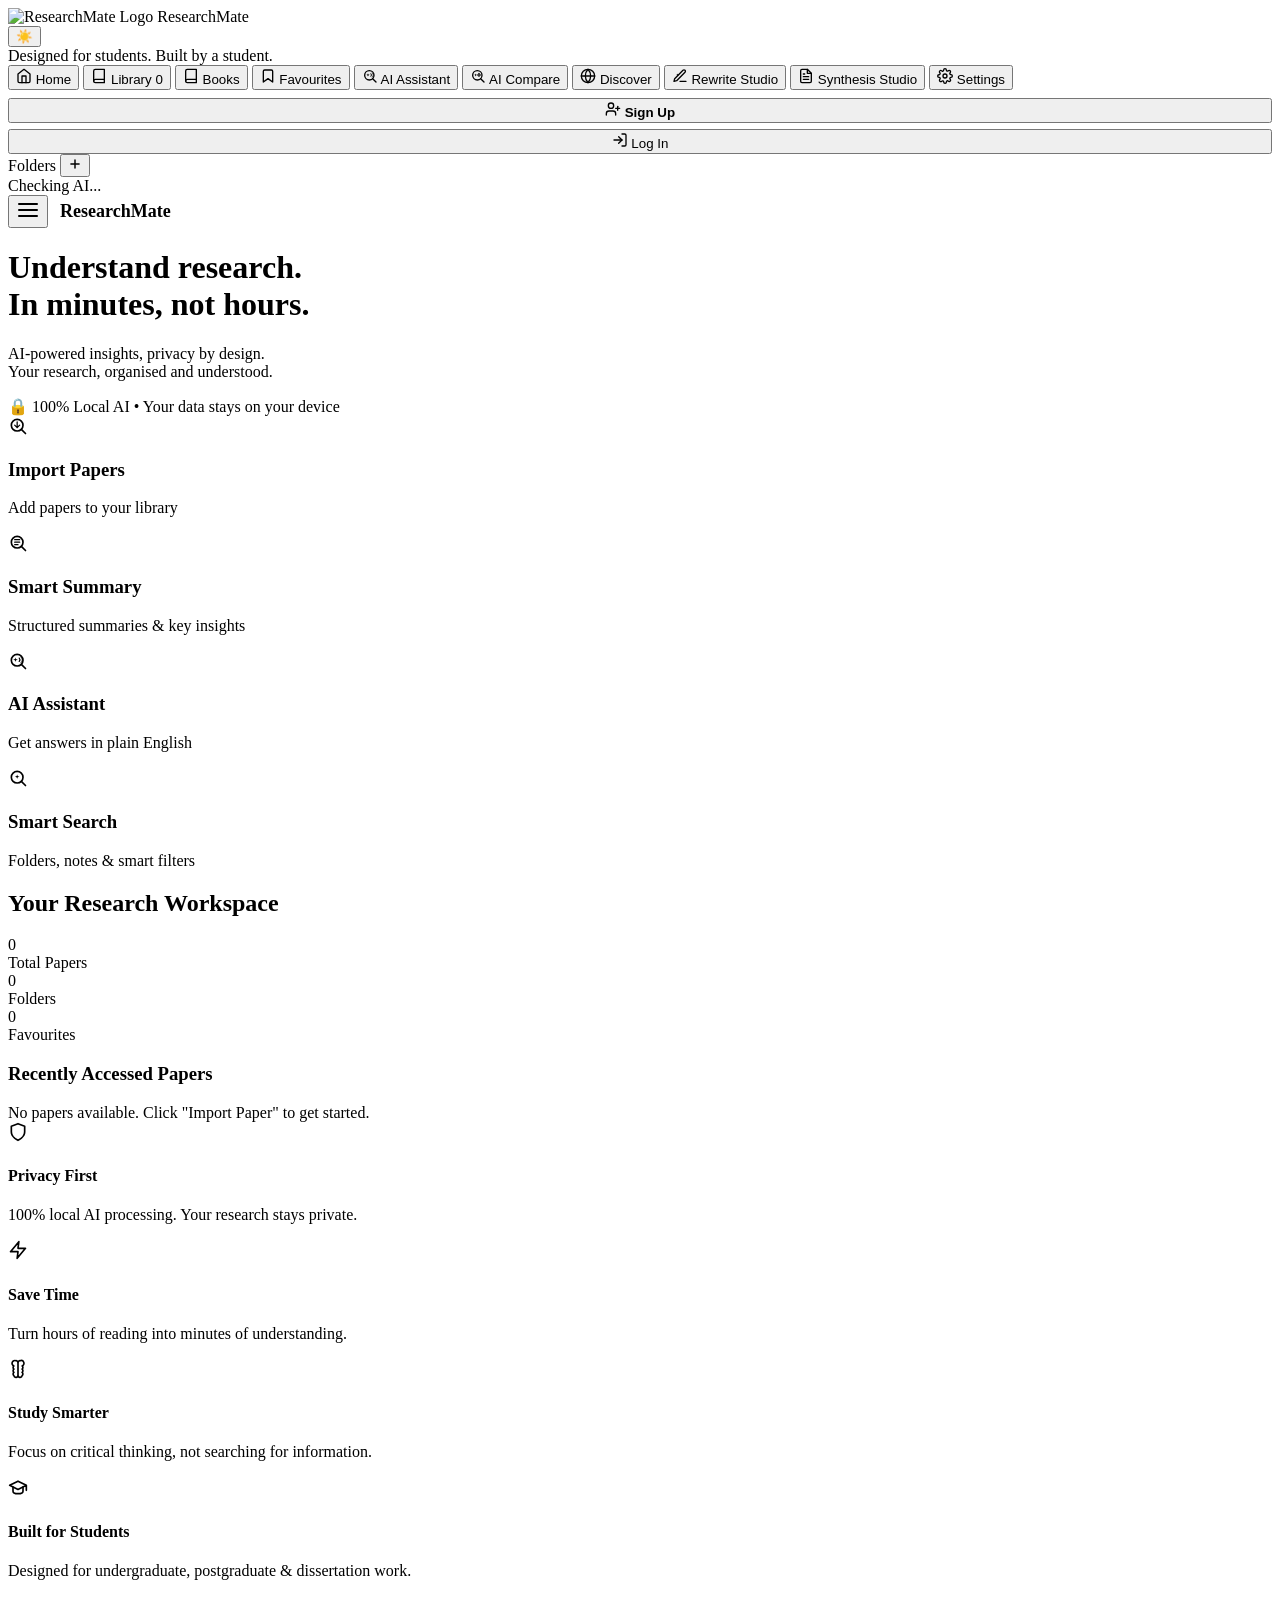
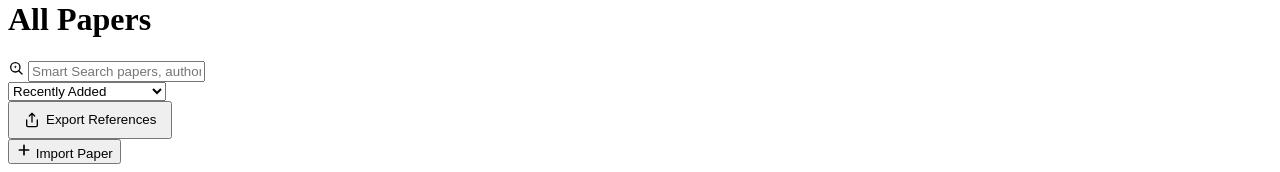
==== commit 6ae4819e: "Implement Books Phase 1: Database models, background hierarchical summarisation pipeline, and Worksp" ====
--- a/static/index.html
+++ b/static/index.html
@@ -28,7 +28,7 @@
   <link rel="preconnect" href="https://fonts.googleapis.com" />
   <link rel="preconnect" href="https://fonts.gstatic.com" crossorigin />
   <link href="https://fonts.googleapis.com/css2?family=Inter:wght@300;400;500;600;700;800&display=swap" rel="stylesheet" />
-  <link rel="stylesheet" href="static/css/main.css?v=28" />
+  <link rel="stylesheet" href="static/css/main.css?v=29" />
   <script src="https://cdn.jsdelivr.net/npm/marked/marked.min.js"></script>
   <script src="https://cdn.jsdelivr.net/npm/@supabase/supabase-js@2"></script>
 </head>
@@ -61,6 +61,10 @@
           <svg width="16" height="16" viewBox="0 0 24 24" fill="none" stroke="currentColor" stroke-width="2" stroke-linecap="round" stroke-linejoin="round"><path d="M4 19.5A2.5 2.5 0 0 1 6.5 17H20" /><path d="M6.5 2H20v20H6.5A2.5 2.5 0 0 1 4 19.5v-15A2.5 2.5 0 0 1 6.5 2z" /></svg>
           Library
           <span class="nav-badge" id="badge-all">0</span>
+        </button>
+        <button class="nav-item" id="nav-books" onclick="navigateTo('books')">
+          <svg width="16" height="16" viewBox="0 0 24 24" fill="none" stroke="currentColor" stroke-width="2" stroke-linecap="round" stroke-linejoin="round"><path d="M4 19.5A2.5 2.5 0 0 1 6.5 17H20" /><path d="M6.5 2H20v20H6.5A2.5 2.5 0 0 1 4 19.5v-15A2.5 2.5 0 0 1 6.5 2z" /></svg>
+          Books
         </button>
         <button class="nav-item" id="nav-favourites" onclick="navigateTo('favourites')">
           <svg width="16" height="16" viewBox="0 0 24 24" fill="none" stroke="currentColor" stroke-width="2" stroke-linecap="round" stroke-linejoin="round"><path d="M19 21l-7-5-7 5V5a2 2 0 0 1 2-2h10a2 2 0 0 1 2 2z" /></svg>
@@ -456,9 +460,12 @@
       </div>
 
       <!-- SYNTHESIS STUDIO VIEW -->
-      <div id="view-synthesis-studio" class="view" style="display:none; padding: 32px; max-width: 800px; margin: 0 auto; width: 100%; overflow-y: auto;">
-        <h1 class="view-title" style="margin-bottom: 8px;">Synthesis Studio</h1>
-        <p style="font-size: 14px; color: var(--text-2); margin-bottom: 32px;">Combine multiple sources into a single, cohesive academic document.</p>
+      <div id="view-synthesis-studio" class="view" style="display:none; padding: 32px; max-width: 1200px; margin: 0 auto; width: 100%; overflow-y: auto;">
+        <div style="display: grid; grid-template-columns: 2fr 1fr; gap: 32px; align-items: start;">
+          <!-- Left Column: Main Form -->
+          <div>
+            <h1 class="view-title" style="margin-bottom: 8px;">Synthesis Studio</h1>
+            <p style="font-size: 14px; color: var(--text-2); margin-bottom: 32px;">Combine multiple sources into a single, cohesive academic document.</p>
         
         <!-- Source Selection -->
         <div style="margin-bottom: 24px;">
@@ -531,6 +538,18 @@
           </div>
           <div id="synthesis-result" class="markdown-body" style="font-size: 14px; line-height: 1.6; color: var(--text);"></div>
         </div>
+          </div>
+          
+          <!-- Right Column: Recents -->
+          <div style="background: var(--surface); padding: 24px; border: 1px solid var(--border); border-radius: var(--radius-md); position: sticky; top: 32px;">
+            <h3 style="font-size: 16px; font-weight: 600; margin-bottom: 16px; color: var(--text);">Recent Syntheses</h3>
+            <div id="synthesis-history-list" style="display: flex; flex-direction: column; gap: 12px; max-height: calc(100vh - 150px); overflow-y: auto; padding-right: 8px;">
+              <div class="empty-state" style="padding: 24px; text-align: center; color: var(--text-2); background: var(--bg); border-radius: var(--radius);">
+                <p style="font-size: 13px;">No recent syntheses.</p>
+              </div>
+            </div>
+          </div>
+        </div>
       </div>
 
       <!-- SETTINGS VIEW -->
@@ -972,9 +991,13 @@
                 <h3>Side-by-Side Comparison</h3>
                 <div style="display: flex; gap: 4px; align-items: center;">
                   <span style="font-size: 11px; color: var(--text-2); margin-right: 4px;">Highlighter:</span>
-                  <button class="btn-secondary" onclick="highlightSelection('comparison-table-element', 'table', '#fef08a')" style="padding: 4px; border-radius: 50%; width: 20px; height: 20px; background-color: #fef08a; border: 1px solid #d4d4d8; cursor: pointer;" title="Yellow"></button>
-                  <button class="btn-secondary" onclick="highlightSelection('comparison-table-element', 'table', '#bbf7d0')" style="padding: 4px; border-radius: 50%; width: 20px; height: 20px; background-color: #bbf7d0; border: 1px solid #d4d4d8; cursor: pointer;" title="Green"></button>
-                  <button class="btn-secondary" onclick="highlightSelection('comparison-table-element', 'table', '#fbcfe8')" style="padding: 4px; border-radius: 50%; width: 20px; height: 20px; background-color: #fbcfe8; border: 1px solid #d4d4d8; cursor: pointer;" title="Pink"></button>
+                  <button class="btn-secondary highlighter-btn" onclick="highlightSelection('comparison-table-element', 'table', '#fef08a')" style="padding: 4px; border-radius: 50%; width: 20px; height: 20px; background-color: #fef08a; border: 1px solid #d4d4d8; cursor: pointer;" title="Yellow"></button>
+                  <button class="btn-secondary highlighter-btn" onclick="highlightSelection('comparison-table-element', 'table', '#bbf7d0')" style="padding: 4px; border-radius: 50%; width: 20px; height: 20px; background-color: #bbf7d0; border: 1px solid #d4d4d8; cursor: pointer;" title="Green"></button>
+                  <button class="btn-secondary highlighter-btn" onclick="highlightSelection('comparison-table-element', 'table', '#bfdbfe')" style="padding: 4px; border-radius: 50%; width: 20px; height: 20px; background-color: #bfdbfe; border: 1px solid #d4d4d8; cursor: pointer;" title="Blue"></button>
+                  <button class="btn-secondary highlighter-btn" onclick="highlightSelection('comparison-table-element', 'table', '#fbcfe8')" style="padding: 4px; border-radius: 50%; width: 20px; height: 20px; background-color: #fbcfe8; border: 1px solid #d4d4d8; cursor: pointer;" title="Pink"></button>
+                  <button class="btn-secondary highlighter-btn" onclick="highlightSelection('comparison-table-element', 'table', 'erase')" style="padding: 2px; border-radius: 50%; width: 20px; height: 20px; background-color: #ffffff; border: 1px dashed #d4d4d8; cursor: pointer; display: flex; align-items: center; justify-content: center; margin-left: 4px;" title="Eraser">
+                    <svg width="12" height="12" viewBox="0 0 24 24" fill="none" stroke="var(--text-2)" stroke-width="2"><path d="M18 13l-6 6-8-8 6-6z"></path><path d="M12 19h9"></path></svg>
+                  </button>
                 </div>
               </div>
               <div class="table-responsive" style="overflow-x: auto; margin-top: 12px; border-radius: 8px; border: 1px solid var(--border);">
@@ -999,9 +1022,13 @@
                 <h3>AI Narrative Synthesis</h3>
                 <div style="display: flex; gap: 4px; align-items: center;">
                   <span style="font-size: 11px; color: var(--text-2); margin-right: 4px;">Highlighter:</span>
-                  <button class="btn-secondary" onclick="highlightSelection('comparison-narrative-text', 'narrative', '#fef08a')" style="padding: 4px; border-radius: 50%; width: 20px; height: 20px; background-color: #fef08a; border: 1px solid #d4d4d8; cursor: pointer;" title="Yellow"></button>
-                  <button class="btn-secondary" onclick="highlightSelection('comparison-narrative-text', 'narrative', '#bbf7d0')" style="padding: 4px; border-radius: 50%; width: 20px; height: 20px; background-color: #bbf7d0; border: 1px solid #d4d4d8; cursor: pointer;" title="Green"></button>
-                  <button class="btn-secondary" onclick="highlightSelection('comparison-narrative-text', 'narrative', '#fbcfe8')" style="padding: 4px; border-radius: 50%; width: 20px; height: 20px; background-color: #fbcfe8; border: 1px solid #d4d4d8; cursor: pointer;" title="Pink"></button>
+                  <button class="btn-secondary highlighter-btn" onclick="highlightSelection('comparison-narrative-text', 'narrative', '#fef08a')" style="padding: 4px; border-radius: 50%; width: 20px; height: 20px; background-color: #fef08a; border: 1px solid #d4d4d8; cursor: pointer;" title="Yellow"></button>
+                  <button class="btn-secondary highlighter-btn" onclick="highlightSelection('comparison-narrative-text', 'narrative', '#bbf7d0')" style="padding: 4px; border-radius: 50%; width: 20px; height: 20px; background-color: #bbf7d0; border: 1px solid #d4d4d8; cursor: pointer;" title="Green"></button>
+                  <button class="btn-secondary highlighter-btn" onclick="highlightSelection('comparison-narrative-text', 'narrative', '#bfdbfe')" style="padding: 4px; border-radius: 50%; width: 20px; height: 20px; background-color: #bfdbfe; border: 1px solid #d4d4d8; cursor: pointer;" title="Blue"></button>
+                  <button class="btn-secondary highlighter-btn" onclick="highlightSelection('comparison-narrative-text', 'narrative', '#fbcfe8')" style="padding: 4px; border-radius: 50%; width: 20px; height: 20px; background-color: #fbcfe8; border: 1px solid #d4d4d8; cursor: pointer;" title="Pink"></button>
+                  <button class="btn-secondary highlighter-btn" onclick="highlightSelection('comparison-narrative-text', 'narrative', 'erase')" style="padding: 2px; border-radius: 50%; width: 20px; height: 20px; background-color: #ffffff; border: 1px dashed #d4d4d8; cursor: pointer; display: flex; align-items: center; justify-content: center; margin-left: 4px;" title="Eraser">
+                    <svg width="12" height="12" viewBox="0 0 24 24" fill="none" stroke="var(--text-2)" stroke-width="2"><path d="M18 13l-6 6-8-8 6-6z"></path><path d="M12 19h9"></path></svg>
+                  </button>
                 </div>
               </div>
               <div class="comparison-narrative-text" id="comparison-narrative-text" style="line-height: 1.6; font-size: 14.5px; color: var(--text); white-space: pre-wrap; margin-top: 12px;">
@@ -1018,9 +1045,13 @@
                 </div>
                 <div style="display: flex; gap: 4px; align-items: center;">
                   <span style="font-size: 11px; color: var(--text-2); margin-right: 4px;">Highlighter:</span>
-                  <button class="btn-secondary" onclick="highlightSelection('comparison-evidence-body', 'confidence', '#fef08a')" style="padding: 4px; border-radius: 50%; width: 20px; height: 20px; background-color: #fef08a; border: 1px solid #d4d4d8; cursor: pointer;" title="Yellow"></button>
-                  <button class="btn-secondary" onclick="highlightSelection('comparison-evidence-body', 'confidence', '#bbf7d0')" style="padding: 4px; border-radius: 50%; width: 20px; height: 20px; background-color: #bbf7d0; border: 1px solid #d4d4d8; cursor: pointer;" title="Green"></button>
-                  <button class="btn-secondary" onclick="highlightSelection('comparison-evidence-body', 'confidence', '#fbcfe8')" style="padding: 4px; border-radius: 50%; width: 20px; height: 20px; background-color: #fbcfe8; border: 1px solid #d4d4d8; cursor: pointer;" title="Pink"></button>
+                  <button class="btn-secondary highlighter-btn" onclick="highlightSelection('comparison-evidence-body', 'confidence', '#fef08a')" style="padding: 4px; border-radius: 50%; width: 20px; height: 20px; background-color: #fef08a; border: 1px solid #d4d4d8; cursor: pointer;" title="Yellow"></button>
+                  <button class="btn-secondary highlighter-btn" onclick="highlightSelection('comparison-evidence-body', 'confidence', '#bbf7d0')" style="padding: 4px; border-radius: 50%; width: 20px; height: 20px; background-color: #bbf7d0; border: 1px solid #d4d4d8; cursor: pointer;" title="Green"></button>
+                  <button class="btn-secondary highlighter-btn" onclick="highlightSelection('comparison-evidence-body', 'confidence', '#bfdbfe')" style="padding: 4px; border-radius: 50%; width: 20px; height: 20px; background-color: #bfdbfe; border: 1px solid #d4d4d8; cursor: pointer;" title="Blue"></button>
+                  <button class="btn-secondary highlighter-btn" onclick="highlightSelection('comparison-evidence-body', 'confidence', '#fbcfe8')" style="padding: 4px; border-radius: 50%; width: 20px; height: 20px; background-color: #fbcfe8; border: 1px solid #d4d4d8; cursor: pointer;" title="Pink"></button>
+                  <button class="btn-secondary highlighter-btn" onclick="highlightSelection('comparison-evidence-body', 'confidence', 'erase')" style="padding: 2px; border-radius: 50%; width: 20px; height: 20px; background-color: #ffffff; border: 1px dashed #d4d4d8; cursor: pointer; display: flex; align-items: center; justify-content: center; margin-left: 4px;" title="Eraser">
+                    <svg width="12" height="12" viewBox="0 0 24 24" fill="none" stroke="var(--text-2)" stroke-width="2"><path d="M18 13l-6 6-8-8 6-6z"></path><path d="M12 19h9"></path></svg>
+                  </button>
                 </div>
               </div>
               <div class="evidence-body" id="comparison-evidence-body" style="line-height: 1.6; font-size: 14px; color: var(--text-2); margin-top: 12px; white-space: pre-wrap;">
@@ -1030,12 +1061,98 @@
 
             <!-- Agreement Indicators Card -->
             <div class="comparison-section-card" style="margin-top: 24px; margin-bottom: 32px;">
-              <h3>Agreement & Contradiction Indicators</h3>
+              <div style="display: flex; justify-content: space-between; align-items: center;">
+                <h3>Agreement & Contradiction Indicators</h3>
+                <div style="display: flex; gap: 4px; align-items: center;">
+                  <span style="font-size: 11px; color: var(--text-2); margin-right: 4px;">Highlighter:</span>
+                  <button class="btn-secondary highlighter-btn" onclick="highlightSelection('comparison-agreement-list', 'agreement', '#fef08a')" style="padding: 4px; border-radius: 50%; width: 20px; height: 20px; background-color: #fef08a; border: 1px solid #d4d4d8; cursor: pointer;" title="Yellow"></button>
+                  <button class="btn-secondary highlighter-btn" onclick="highlightSelection('comparison-agreement-list', 'agreement', '#bbf7d0')" style="padding: 4px; border-radius: 50%; width: 20px; height: 20px; background-color: #bbf7d0; border: 1px solid #d4d4d8; cursor: pointer;" title="Green"></button>
+                  <button class="btn-secondary highlighter-btn" onclick="highlightSelection('comparison-agreement-list', 'agreement', '#bfdbfe')" style="padding: 4px; border-radius: 50%; width: 20px; height: 20px; background-color: #bfdbfe; border: 1px solid #d4d4d8; cursor: pointer;" title="Blue"></button>
+                  <button class="btn-secondary highlighter-btn" onclick="highlightSelection('comparison-agreement-list', 'agreement', '#fbcfe8')" style="padding: 4px; border-radius: 50%; width: 20px; height: 20px; background-color: #fbcfe8; border: 1px solid #d4d4d8; cursor: pointer;" title="Pink"></button>
+                  <button class="btn-secondary highlighter-btn" onclick="highlightSelection('comparison-agreement-list', 'agreement', 'erase')" style="padding: 2px; border-radius: 50%; width: 20px; height: 20px; background-color: #ffffff; border: 1px dashed #d4d4d8; cursor: pointer; display: flex; align-items: center; justify-content: center; margin-left: 4px;" title="Eraser">
+                    <svg width="12" height="12" viewBox="0 0 24 24" fill="none" stroke="var(--text-2)" stroke-width="2"><path d="M18 13l-6 6-8-8 6-6z"></path><path d="M12 19h9"></path></svg>
+                  </button>
+                </div>
+              </div>
               <div class="agreement-list" id="comparison-agreement-list" style="margin-top: 12px; display: flex; flex-direction: column; gap: 12px;">
                 <!-- Agreement items -->
               </div>
             </div>
           </div>
+      </div>
+
+      <!-- BOOKS LIBRARY VIEW -->
+      <div id="view-books" class="view" style="display: none; padding: 32px; max-width: 1200px; margin: 0 auto; width: 100%; box-sizing: border-box;">
+        <div style="display: flex; justify-content: space-between; align-items: center; margin-bottom: 24px;">
+          <h2 style="font-size: 28px; font-weight: 700; color: var(--text);">Books</h2>
+          <label class="btn-primary" style="cursor: pointer;">
+            Upload Book (PDF)
+            <input type="file" id="book-upload-input" accept="application/pdf" style="display: none;" onchange="uploadBook(event)" />
+          </label>
+        </div>
+        
+        <div id="books-grid" style="display: grid; grid-template-columns: repeat(auto-fill, minmax(280px, 1fr)); gap: 20px;">
+          <!-- Books injected via JS -->
+        </div>
+      </div>
+
+      <!-- BOOK WORKSPACE VIEW -->
+      <div id="view-book-workspace" class="view" style="display: none; flex-direction: row; height: 100vh; overflow: hidden; background: #fafafa; position: fixed; top: 0; left: 0; right: 0; bottom: 0; z-index: 1000;">
+        
+        <!-- Book Sidebar Navigation -->
+        <div style="width: 250px; background: #ffffff; border-right: 1px solid #eaeaea; display: flex; flex-direction: column; padding: 24px 16px;">
+          <button onclick="closeBookWorkspace()" style="background: none; border: none; color: #666; font-size: 14px; text-align: left; cursor: pointer; padding: 8px; margin-bottom: 24px; display: flex; align-items: center; gap: 6px;">
+            <svg width="16" height="16" viewBox="0 0 24 24" fill="none" stroke="currentColor" stroke-width="2"><path d="M19 12H5M12 19l-7-7 7-7"/></svg>
+            Back to Library
+          </button>
+          
+          <h3 id="workspace-book-title" style="font-size: 15px; font-weight: 700; color: #111; margin-bottom: 24px; line-height: 1.4; padding: 0 8px;">Book Title</h3>
+          
+          <div style="display: flex; flex-direction: column; gap: 4px;">
+            <button class="book-nav-btn active" onclick="switchBookTab('overview')">Overview</button>
+            <button class="book-nav-btn" onclick="switchBookTab('chapters')">Chapters</button>
+            <button class="book-nav-btn" onclick="switchBookTab('chat')">AI Chat</button>
+            <button class="book-nav-btn" onclick="switchBookTab('study-tools')">Study Tools</button>
+          </div>
+        </div>
+
+        <!-- Book Main Content Area -->
+        <div style="flex: 1; overflow-y: auto; padding: 48px; max-width: 800px; margin: 0 auto; scroll-behavior: smooth;">
+          
+          <!-- Tab: Overview -->
+          <div id="book-tab-overview" class="book-tab-content">
+            <h1 style="font-size: 32px; font-weight: 800; color: #111; margin-bottom: 24px; font-family: -apple-system, BlinkMacSystemFont, 'Segoe UI', Roboto, Helvetica, Arial, sans-serif;">Executive Summary</h1>
+            <div id="book-exec-summary" style="font-size: 17px; line-height: 1.7; color: #333; margin-bottom: 48px; white-space: pre-wrap;">Loading...</div>
+          </div>
+
+          <!-- Tab: Chapters -->
+          <div id="book-tab-chapters" class="book-tab-content" style="display: none;">
+            <h1 style="font-size: 32px; font-weight: 800; color: #111; margin-bottom: 24px;">Chapters</h1>
+            <div id="book-chapters-list" style="display: flex; flex-direction: column; gap: 32px;">
+              <!-- Chapters injected via JS -->
+            </div>
+          </div>
+
+          <!-- Tab: AI Chat -->
+          <div id="book-tab-chat" class="book-tab-content" style="display: none; height: 100%; display: flex; flex-direction: column;">
+            <h1 style="font-size: 32px; font-weight: 800; color: #111; margin-bottom: 24px;">AI Chat</h1>
+            <div id="book-chat-history" style="flex: 1; overflow-y: auto; margin-bottom: 24px; padding-right: 16px;">
+              <!-- Chat bubbles -->
+            </div>
+            <div style="position: relative;">
+              <input type="text" id="book-chat-input" placeholder="Ask anything about this book..." style="width: 100%; padding: 16px 24px; border-radius: 100px; border: 1px solid #eaeaea; font-size: 15px; outline: none; background: #fff; box-shadow: 0 4px 12px rgba(0,0,0,0.05); box-sizing: border-box;" onkeypress="if(event.key === 'Enter') sendBookMessage()" />
+              <button onclick="sendBookMessage()" style="position: absolute; right: 8px; top: 8px; bottom: 8px; background: #111; color: #fff; border: none; border-radius: 100px; padding: 0 20px; font-weight: 600; cursor: pointer;">Ask</button>
+            </div>
+          </div>
+          
+          <!-- Tab: Study Tools -->
+          <div id="book-tab-study-tools" class="book-tab-content" style="display: none;">
+            <h1 style="font-size: 32px; font-weight: 800; color: #111; margin-bottom: 24px;">Study Tools</h1>
+            <div style="padding: 24px; border-radius: 12px; background: #f3f4f6; border: 1px dashed #d1d5db; text-align: center; color: #6b7280;">
+              Generate AI flashcards and practice questions (Coming Soon)
+            </div>
+          </div>
+
         </div>
       </div>
     </main>
@@ -1239,6 +1356,6 @@
   <!-- Toast -->
   <div class="toast-container" id="toast-container"></div>
 
-  <script src="static/js/app.js?v=38"></script>
+  <script src="static/js/app.js?v=41"></script>
 </body>
 </html>
